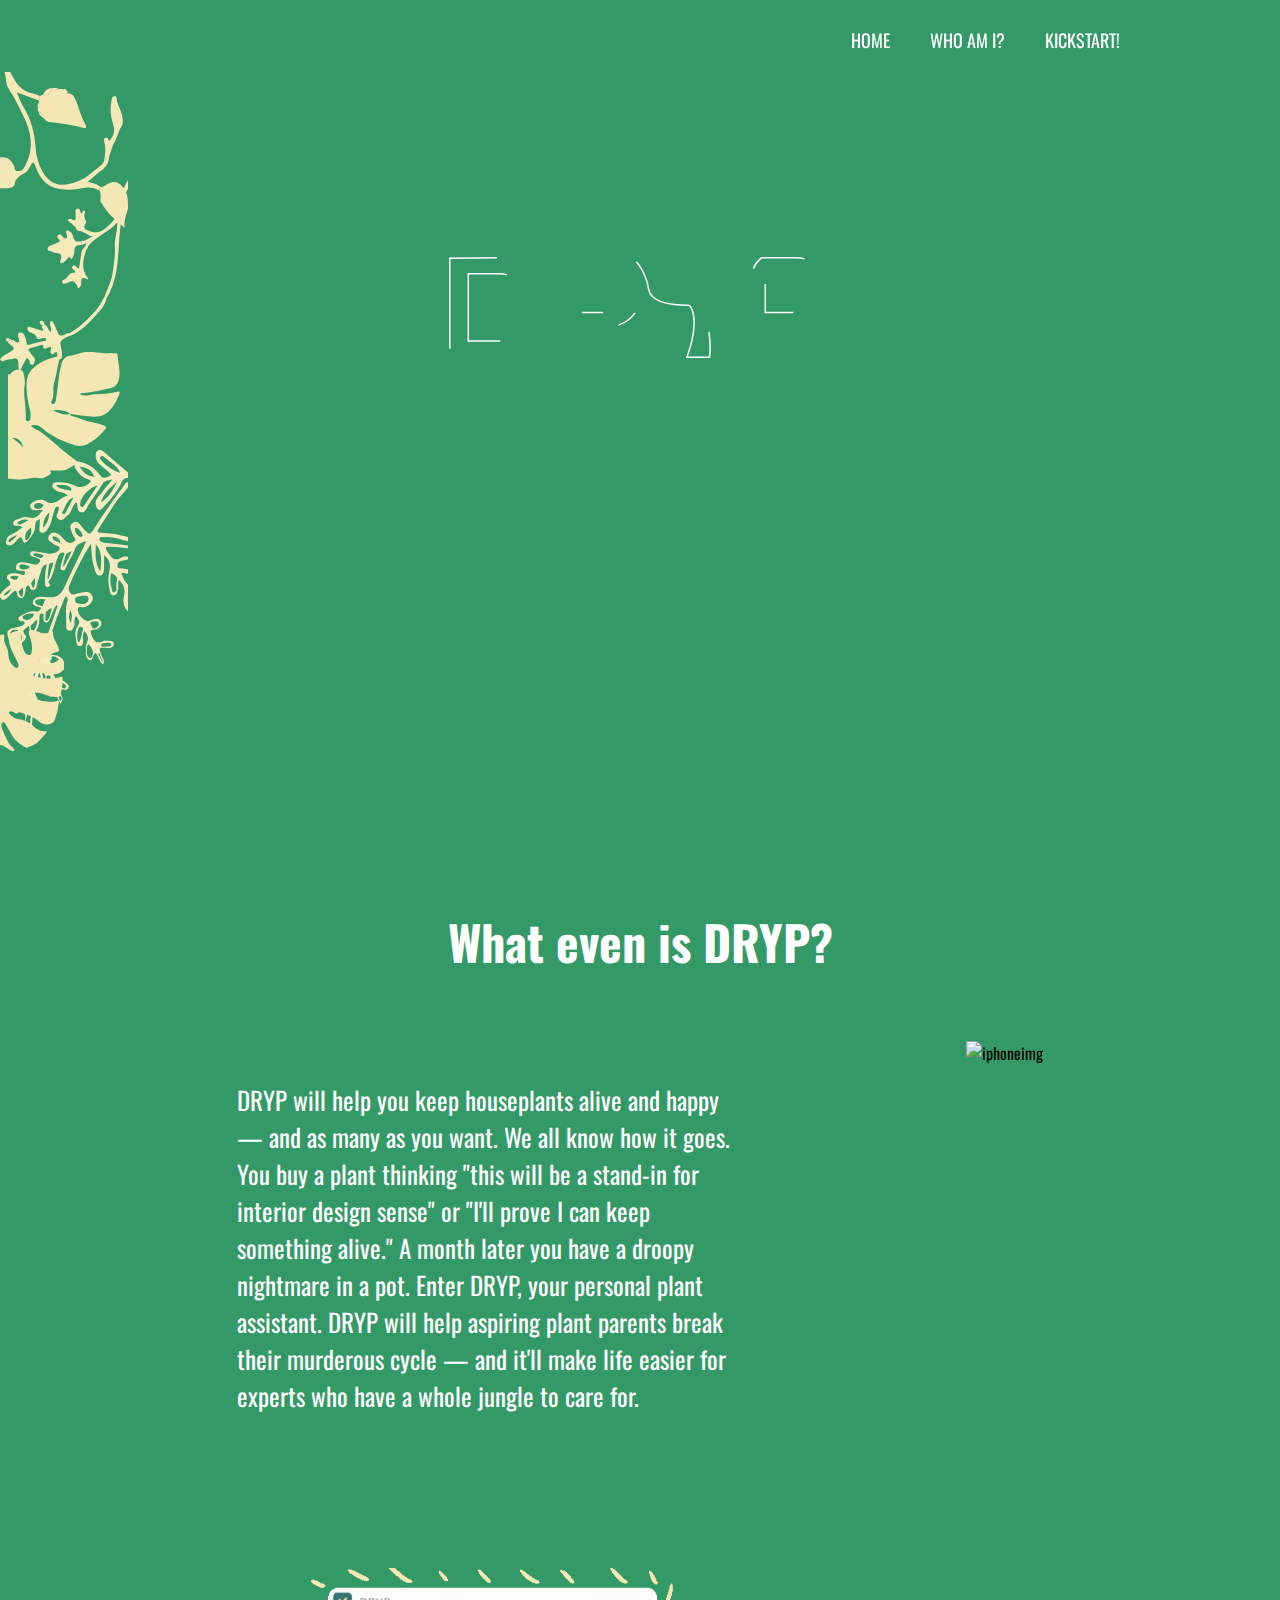
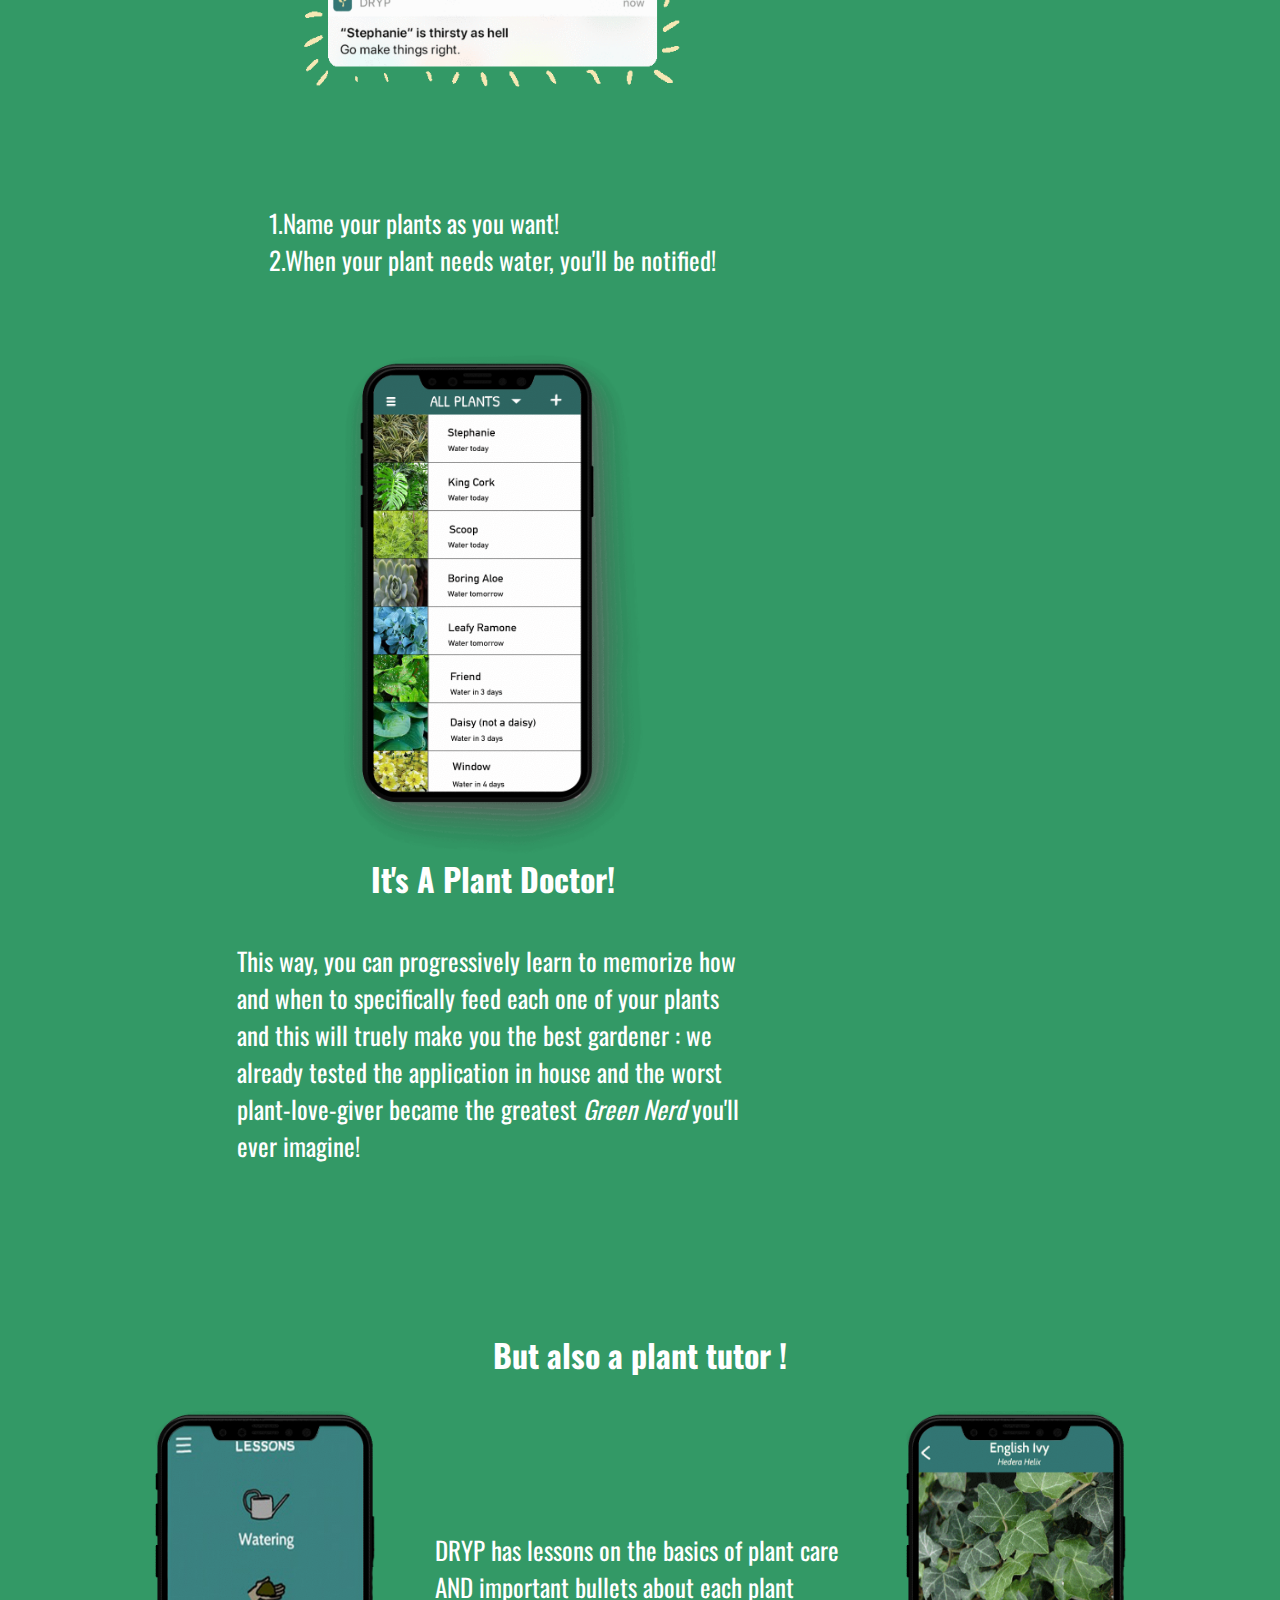
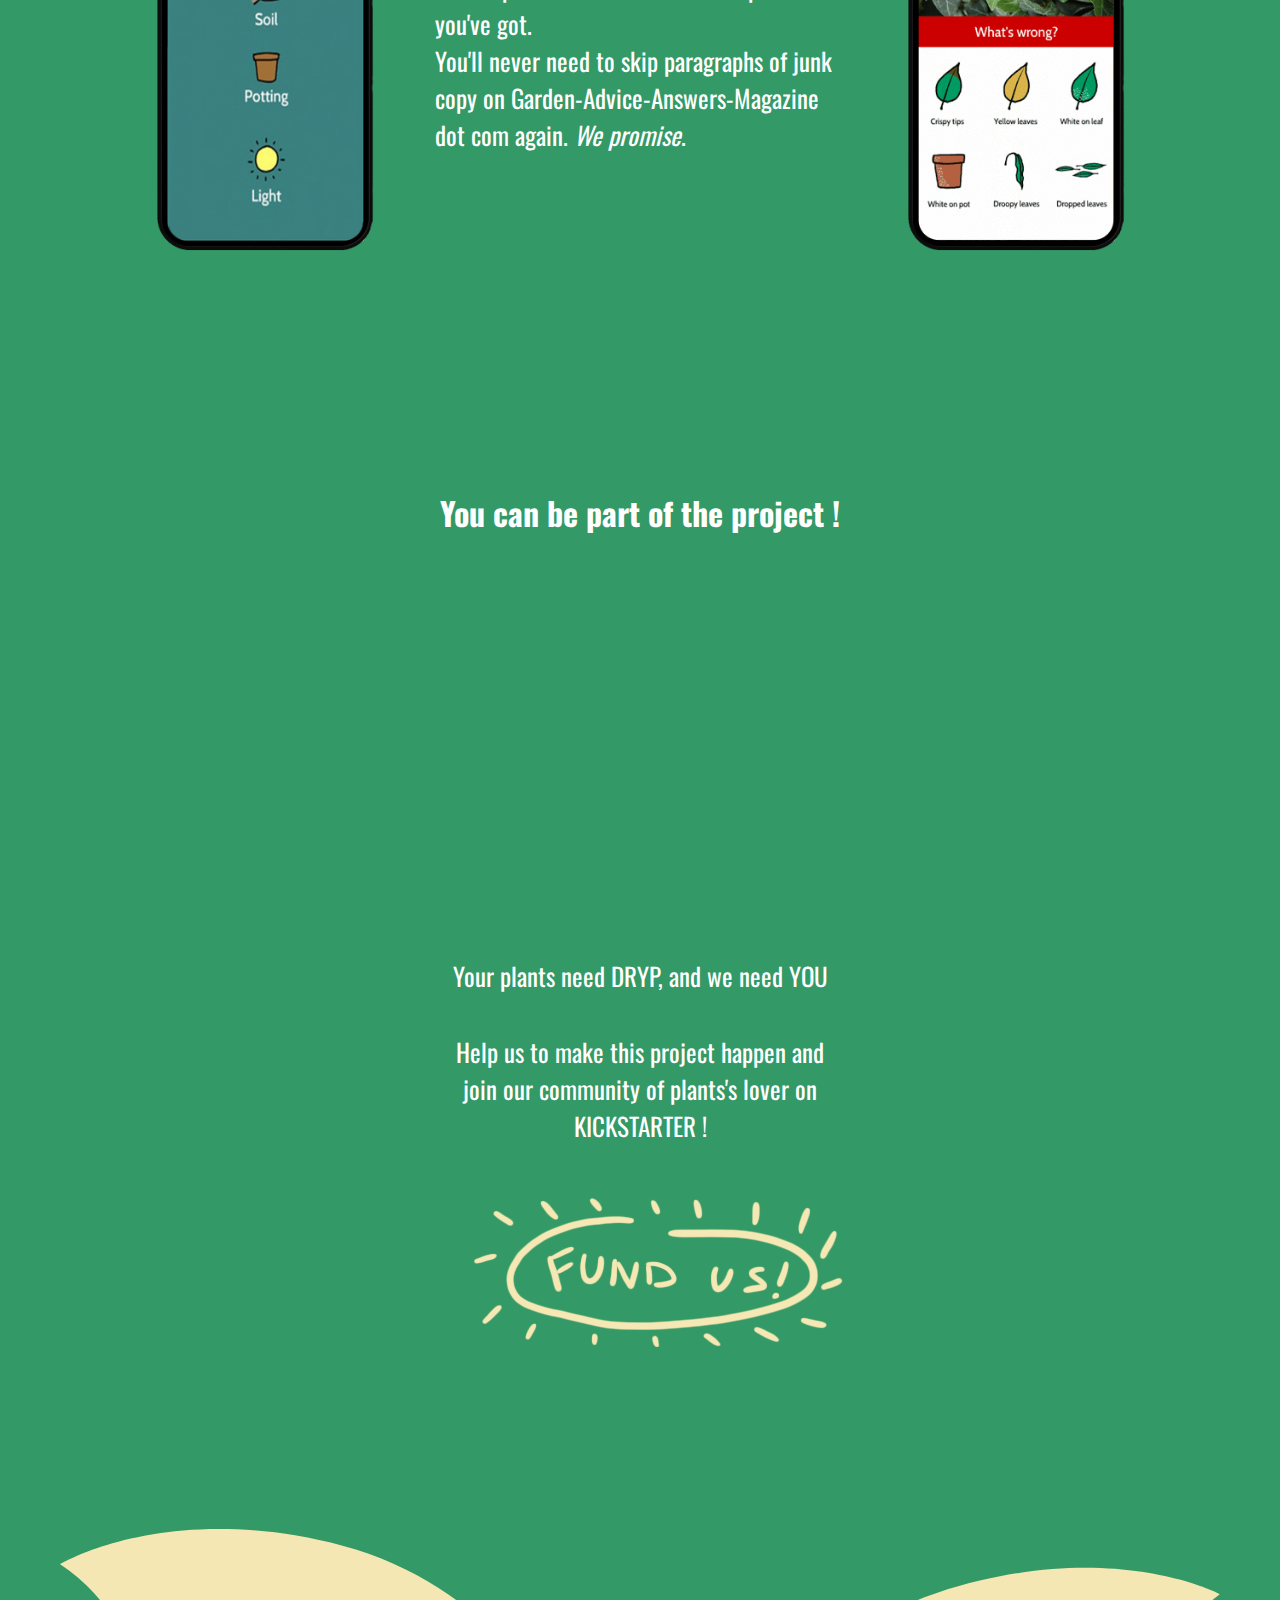
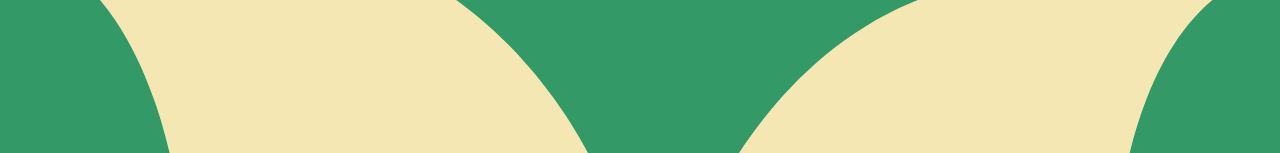
==== index.html @ ace3d808 "rug0d" ====
<!DOCTYPE html>
<html lang="en">
<head>
	<meta charset="UTF-8">
	<meta name="viewport" content="width=device-width, initial-scale=1.0, maximum-scale=1.0, minimum-scale=1.0">
	<title>DRYP - The App</title>
	<link href='http://fonts.googleapis.com/css?family=Oswald:400,700' rel='stylesheet' type='text/css'>
	<link rel="stylesheet" href="styles/style.css">
	<!-- lien vers jquery -->
	<script src="https://ajax.googleapis.com/ajax/libs/jquery/3.3.1/jquery.min.js">
	</script>
	<link rel="shortcut icon" type="image/png" href="images/favicon.png"/>
	<script src="http://code.jquery.com/jquery-latest.min.js"></script>
	<script src="scripts/jquery.drawsvg.js"></script>
	<script src="scripts/jquery.stickem.js"></script>
</head>
<body>
	<header class="header">
		<div class="menu">
			<div class="menu_container">
				<div class="logo"><a href="#"><img src="images/logo.png" alt="logo"></a>
				</div>
				<nav>
					<ul>
						<li><a href="index.html">HOME</a></li>
						<li><a href="index_crea.html">WHO AM I?</a></li>
						<li><a href="https://www.kickstarter.com/projects/benkling/dryp-an-app-that-keeps-your-plants-alive-and-happy" id="kick">KICKSTART! </a></li>
					</ul>
				</nav>
			</div>
		</div>
	</header>
			<div class="animated_plants">
    	  <img class ="leaves3" src="images/feuilles.svg" alt="">
    	  <img class ="branch" src="images/branches.svg" alt="">
    	  <img class ="branch2" src="images/branches2.svg" alt="">
  	    <img class ="leaves" src="images/feuillage.svg" alt="">
  	    <img class ="leaves2" src="images/feuilles2.svg" alt="">
    	</div>
			<div class="texto">
				<div class="animated_logo_container">
					<svg id="animated_logo_dryp" data-name="Calque 2" xmlns="http://www.w3.org/2000/svg" viewBox="0 0 509.72 143.36"><title>DRYPsansfond</title><path d="M268,20.73s12.13,12.86,16,35.51a19.48,19.48,0,0,0,5.89,11c12.11,11.18,38,10.72,46.33,11a4.54,4.54,0,0,1,3.66,2.08c5.21,8.06,8.59,30.41-5,66.71h30s2.58-14.52-2-44.51c-3.2-21.12-1-31.81.62-36.28a4.2,4.2,0,0,1,3.65-2.77c7.77-.6,32.23-4.33,44.59-27.42A17.6,17.6,0,0,0,413.28,32c1.11-4.53,4.74-16.39,13.2-21.72,0,0-12.79-8-34-2.66S361.8,33.86,361.8,33.86s-4.73,8.22-1.51,20.12a9.27,9.27,0,0,1-.23,5.66c-2.24,6-7.76,21.15-9.31,29.85,0,0-1.39-5.37-6.78-11.81a17.52,17.52,0,0,1-3.68-7.48C337.74,58.73,325.53,27.25,268,20.73Z" transform="translate(-17.79 -4.78)" style="fill:none;stroke:#fff;stroke-miterlimit:10;stroke-width:2px"/><path d="M82.76,15l-62.58.61s0,131.3,0,131.3H82.76C175.75,146.92,171.83,14.58,82.76,15Zm4.37,110.73H44.69V36.43l42.44-.08C140.05,39.28,140.34,122.52,87.13,125.74Z" transform="translate(-17.79 -4.78)" style="fill:none;stroke:#fff;stroke-miterlimit:10;stroke-width:2px"/><path d="M491,16.58a37.74,37.74,0,0,0-10.14-1.37H434.65a2.46,2.46,0,0,0-1.67.64c-2.08,1.86-9.27,7.71-10.64,17.25-1.4,7-5.59,12.25-7.21,14.4a3.06,3.06,0,0,0-.61,1.84v97.8H439.3V109.87h38.61a39.57,39.57,0,0,0,10-1.24c12.24-3.18,38.61-13.8,38.61-46.27C526.51,30.48,502.7,19.88,491,16.58ZM476.23,87.64H439V35.47h37.22C508.81,38.13,509.18,84.9,476.23,87.64Z" transform="translate(-17.79 -4.78)" style="fill:none;stroke:#fff;stroke-miterlimit:10;stroke-width:2px"/><path d="M244.08,104.45c20-7.23,29.15-22.22,29.18-43.77,0-25.59-16.69-41.46-42.73-45.11a47,47,0,0,0-6.92-.4C211.25,15.29,161,15,161,15V147.11h24.92V109.84h35.7l25.59,37.27h28.29ZM223.46,87.64H186.11V35.7c.26-.27,37.35,0,37.35,0C256.27,37.88,256.87,84.88,223.46,87.64Z" transform="translate(-17.79 -4.78)" style="fill:none;stroke:#fff;stroke-miterlimit:10;stroke-width:2px"/></svg>
					<img class="animated_logo_background" src="images/animated_logo_background.svg" alt="">
				</div>
				<div id="fadein_intro">
					<p class="subtitle">A revolutionary way to feed your plants. On <a href="#">Kickstarter</a> by now.</p>
					<div class="kickstarter_announce">
						<p class="project"> A <a href="https://www.kickstarter.com/projects/benkling/dryp-an-app-that-keeps-your-plants-alive-and-happy"><img src="images/kickstarter.svg" id="logokick" alt="kickstarterLogo"></a> PROJECT</p>
					</div>
					<p id="end_date"></p>
				</div>
			</div>
			<h1 class="h1_page">What even is DRYP?</h1>
			<div id="intro_container">
				<div id="textfirst">
					<p class="paraone">
						DRYP will help you keep houseplants alive and
						happy — and as many as you want.
						We all know how it goes. You buy a plant thinking
						"this will be a stand-in for interior design sense" or
						"I'll prove I can keep something alive."
						A month later you have a droopy nightmare in a pot.

						Enter DRYP, your personal plant assistant.

						DRYP will help aspiring plant parents break their
						murderous cycle — and it'll make life easier for
						experts who have a whole jungle to care for.
					</p>
					<img src="images/notif.gif" id="notif" alt="notification">
					<div class="paraone">
						<p>1.Name your plants as you want!</p>
						<p>2.When your plant needs water, you'll be notified!</p>
					</div>
					<img src="images/mockupappdryp.png" id="iphone_two" alt="iphoneimg">
					<h2>It's A Plant Doctor!</h2>
					<p class="paraone">
						This way, you can progressively learn to memorize how 
						and when to specifically feed each one of your plants 
						and this will truely make you the best gardener :
						we already tested the application in house and the worst
						plant-love-giver became the greatest <i>Green Nerd</i>
						you'll ever imagine! 
					</p>
				</div>
				<div class="pic">
					<img src="images/iphone1.gif" id="iphone_first" alt="iphoneimg">
				</div>
			</div>
			<div id="plant_tutor_container">
				<h2>But also a plant tutor !</h2>
				<div>
					<div class="shadow">
						<img src="images/mockuplesson.png" alt="">
					</div>
					<div id="plant_tutor_text">
						<p>DRYP has lessons on the basics of plant care AND important bullets about each plant you've got.</p>
						<p>You'll never need to skip paragraphs of junk copy on Garden-Advice-Answers-Magazine dot com again. <i> We promise</i>.</p>
					</div>
					<div class="shadow">
						<img src="images/mockuplesson2.png" alt="">
					</div>
				</div>
			</div>

			<div id="kickstarter_promo">
				<h2>You can be part of the project ! </h2>
				<iframe width="546" height="409"
					src="https://www.youtube.com/embed/zkNgd4fqWsk" frameborder="0" >
				</iframe>
				<!-- ici la video -->
				<div class="">
					<p>Your plants need DRYP, and we need YOU</p>
					<p>Help us to make this project happen and join our community of plants's lover on <a href="https://www.kickstarter.com/projects/benkling/dryp-an-app-that-keeps-your-plants-alive-and-happy">KICKSTARTER</a> !</p>
				</div>
				<div class="fund_us">
					<a id="fund_us1" href="https://www.kickstarter.com/projects/benkling/dryp-an-app-that-keeps-your-plants-alive-and-happy"><img  src="images/fundus1.png" alt=""></a>
					<a id="fund_us2" href="https://www.kickstarter.com/projects/benkling/dryp-an-app-that-keeps-your-plants-alive-and-happy"><img  src="images/fundus2.png" alt=""></a>
				</div>
			</div>
	<img id="bottom_pic" src="images/bottom.svg" alt="">
			<!-- <div class = "test_paralax">
				<img src="images/feuilles.svg" alt="">
			</div> -->

	<script src="scripts/script.js"></script>
</body>
</html>
---- styles/style.css ----
@-webkit-keyframes opa-in
{
  0%   { opacity: 0; }
  100% { opacity: 1; }
}
@-moz-keyframes opa-out
{
  0%   { opacity: 1; }
  100% { opacity: 0; }
}

*
{
	padding:0;
	margin:0;
	-webkit-box-sizing: border-box;
	-moz-box-sizing: border-box;
	box-sizing: border-box;
}

body
{
	font-family: oswald, helvetica, arial, sans-serif;
	background-size: cover;
	background-attachment:fixed;
	background-color: #339966;
	height: 550vh;
  position: relative;
}

/***** header menu *****/

header
{
	position: fixed;
  left: 0;
	width: 100vw;
	z-index: 8;
	height:auto;
}

header .menu {
	background:rgba(255,255,255,.2);
}

header .logo {
	color:rgba(0,0,0,.8);
	float:left;
	font-size:30px;
	line-height:70px;
}

header nav {
	float:right;
}

header nav ul {
	list-style: none;
}

header nav ul li {
	float: left;
}

header nav ul li a {
	color:white;
	text-decoration: none;
	display: block;
	font-size:18px;
	padding:0 20px;
	line-height:80px;
	-moz-user-select: -moz-none;
 	-khtml-user-select: none;
 	-webkit-user-select: none;
	-ms-user-select: none;
 	user-select: none;
}

header nav ul li:hover {
	background:rgba(148,211,141,.2);
}

header nav ul li a:hover
{
	color:#fff;
}

header nav ul li #kick:hover
{
	color: yellow;
}

.logo img
{
	max-width: 100px;
	padding-top: 25px;
}

.menu_container {
	width:90%;
	max-width:1000px;
	margin:auto;
}

.appear {
  background-color: #2b7f55;
}

/***** page top with announce and animations ****/

.kickstarter_announce
{
  text-align: center;
  margin-bottom: 40vh;
}

.subtitle
{
	position: relative;
	margin:auto;
}

.kickstarter_announce p
{
  position: relative;
  margin-top: -30px;
  padding-top: -30px;
}


.animated_logo_container
{
	max-width: 30%;
	height: auto;
	-moz-user-select: -moz-none;
  -khtml-user-select: none;
  -webkit-user-select: none;
	-ms-user-select: none;
  user-select: none;
  z-index: 3;
	position: relative;
	margin: auto;
	margin-bottom: 7%;
	position: relative;
	margin: auto;
	margin-bottom: 20vh;
}

#animated_logo_dryp
{
	width: 100%;
	position: absolute;
	top: 0;
	left : 0;
}

.animated_logo_background
{
	animation-name: appear;
	animation-duration: 2s;
	animation-delay: 2s;
	animation-fill-mode: forwards;
	width: 100%;
	opacity: 0;
	position: absolute;
	top: 0;
	left : 0;
}

@keyframes appear
{
    0%   {opacity: 0;}
    100% {opacity: 1;}
}


/**** fisrt plants animation *****/

.animated_plants
{
  position: relative;
  width: 100vw;
  height: 100vh;
	position: fixed;
}

.leaves3
{
  width : 10%;
  top: 40%;
  position: absolute;
  animation-name: example1;
  animation-duration: 2.5s;
  transform: rotate(90deg);
  animation-fill-mode: forwards;
}

.leaves
{
  width : 10%;
  top: 8%;
  position: absolute;
  animation-name: example1;
  animation-duration: 3s;
  animation-fill-mode: forwards;
}

.leaves2
{
  width : 5%;
  top: 70%;
  position: absolute;
  animation-name: example1;
  animation-duration: 2s;
  animation-fill-mode: forwards;
}

@keyframes example1
{
    0%   {left:-20%; opacity: 0  ;}
    100% {left: -2%; opacity: 1;}
}


.branch
{
  width : 10%;
  top : 50%;
  position: absolute;
  animation-name: example2;
  animation-duration: 2s;
  animation-fill-mode: forwards;
}


@keyframes example2
{
    0%   {right:-20%; opacity: 0;}
    100% {right: 0; opacity: 1;}
}

.branch2{
  width : 10%;
  top : 20%;
  position: absolute;
  animation-name: example2;
  animation-duration: 3s;
  animation-fill-mode: forwards;
}

/**** informative content of page top ***/

.texto
{
	color:#fff;
	position:relative;
	padding:250px 0;
	text-align: center;
	font-weight: 400;
	height: 15vh;
	padding-bottom: 70vh;
	z-index: 1;
}
h2
{
	text-align: center;
	color: white;
  font-size: 2em;
}
.texto p a
{
	text-decoration: none;
	color: white;
	z-index: 98;
}
.texto p a:hover
{
	color: yellow;
	z-index: 98;
}

.texto h2, .texto p
{
	-moz-user-select: -moz-none;
   	-khtml-user-select: none;
   	-webkit-user-select: none;
	-ms-user-select: none;
   	user-select: none;
	margin-top: 5vh;
	display:inline-block;
	padding:10px 20px;
}

.texto h2
{
	font-size:40px;
	letter-spacing: 2.5px;
	font-weight: normal;
}

.texto p
{
	font-size:20px;
	letter-spacing: 2.5px;
}

#fadein_intro
{
  opacity: 0;
}

.kickstarter_announce
{
    text-align: center;
    margin-bottom: 40vh;
}

.kickstarter_announce p
{
    position: relative;
    margin-top: 30px;
    font-size: 1.8rem;
}

.kickstarter_announce p a
{
  margin : 0 15px 0 15px;
}

#logokick
{
    position: relative;
    height: 1.8rem;
    transform: translateY(1px);
}

#end_date
{
  left : 50%;
  transform: translate(-50%);
  position: absolute;
  bottom : 10%;
}

/**** main ***/

#intro_container
{
  margin-left: auto;
  margin-right: auto;
  width: 80vw;
  height: 200vh;
  display: flex;
  flex-direction: row;
  justify-content: space-around;
}

.h1_page{
  color: white;
  margin: auto;
  width : 40vw;
  margin-top: 2%;
  margin-bottom: 5%;
  font-size: 3em;
  text-align: center;
}

#textfirst
{
  display: flex;
  flex-direction: column;
  height: 100%;
}

.paraone
{
	font-size: 25px;
	max-width: 40vw;
  margin: auto;
	margin-top: 40px;
	color: white;
}

#paraone p{
  margin-bottom : 1.5em;
}

#notif
{
  max-width: 30vw;
  margin: auto;
}

.pic
{
  background-image: url(../images/dots.png);
}

#iphone_first
{
	height: 500px;
	width: auto;
  max-width: 40vw;
  margin: auto;
}

.sticky
{
	position:fixed;
	float: right;
	top:10vh;
	margin-right: 100px;
	margin-left: 60vw;
}

#iphone_first
{
	height: 600px;
	width: auto;
	animation:opa-in 3s;
	position: -webkit-sticky;
  position: sticky;
  top: 100px;
}
#iphone_two
{
	display: block;
	height: 500px;
	width: 300px;
	margin-left: auto;
	margin-right: auto;
	animation:opa-in 3s;
  top: 100px;
}

.test_paralax{
  width : 10%;
}


#plant_tutor_container
{
  margin-top: 10vh;
  height: 70vh;
}

#plant_tutor_container > div
{
  margin: auto;
  margin-top: 4%;
  color : white;
  display: flex;
  flex-direction: row;
  justify-content: space-around;
  width : 80vw;
}

#plant_tutor_text
{
  width: 40%;
  padding: 10% 0 10% 0;
  font-size: 25px;
  display: flex;
  flex-direction: column;
  justify-content: space-between;
}

#plant_tutor_container .shadow
{
  border-radius: 5px;
  width : 20%;
  height: 25%;
  transition: ease-out 0.6s;
  background-color: white;
}

#plant_tutor_container .shadow:hover{
  box-shadow: white 0px 0px 100px 10px;
}

#plant_tutor_container div img{
  width: 100%;
  height: 100%;
  transform: scale(1.1) translateY(0.5%);
  transition: ease-out 0.6s;
}

#plant_tutor_container div img:hover {
  opacity:0.9;
}


/***** bottom page , kickstarter promo ***/

#kickstarter_promo
{
  margin-top: 10%;
  color : white ;
  height: 100vh;
  display: flex;
  flex-direction: column;
  justify-content : space-around;
}

#kickstarter_promo > div
{
  width : 30vw;
  height: 30%;
  margin: auto;
  font-size: 25px;
  display: flex;
  flex-direction: column;
  justify-content: space-around;
  text-align: center;
}

#kickstarter_promo a{
  text-decoration: none;
  color: white;
}

#kickstarter_promo a:hover{
  color: yellow;
}


#fund_us1{
  width: 100%;
  display: block;
}

#fund_us2{
  width: 100%;
  display: none;
}

.fund_us:hover #fund_us1{
  display: none;
}

.fund_us:hover #fund_us2{
  display: block;
}

#bottom_pic{
  transform: translateY(1%);
  transition: ease-in 1s;
  position: absolute;
  bottom : 0px;
}

#bottom_pic:hover{
  transform: translateY(10%);
}
iframe
{
  margin: 30px auto;
}
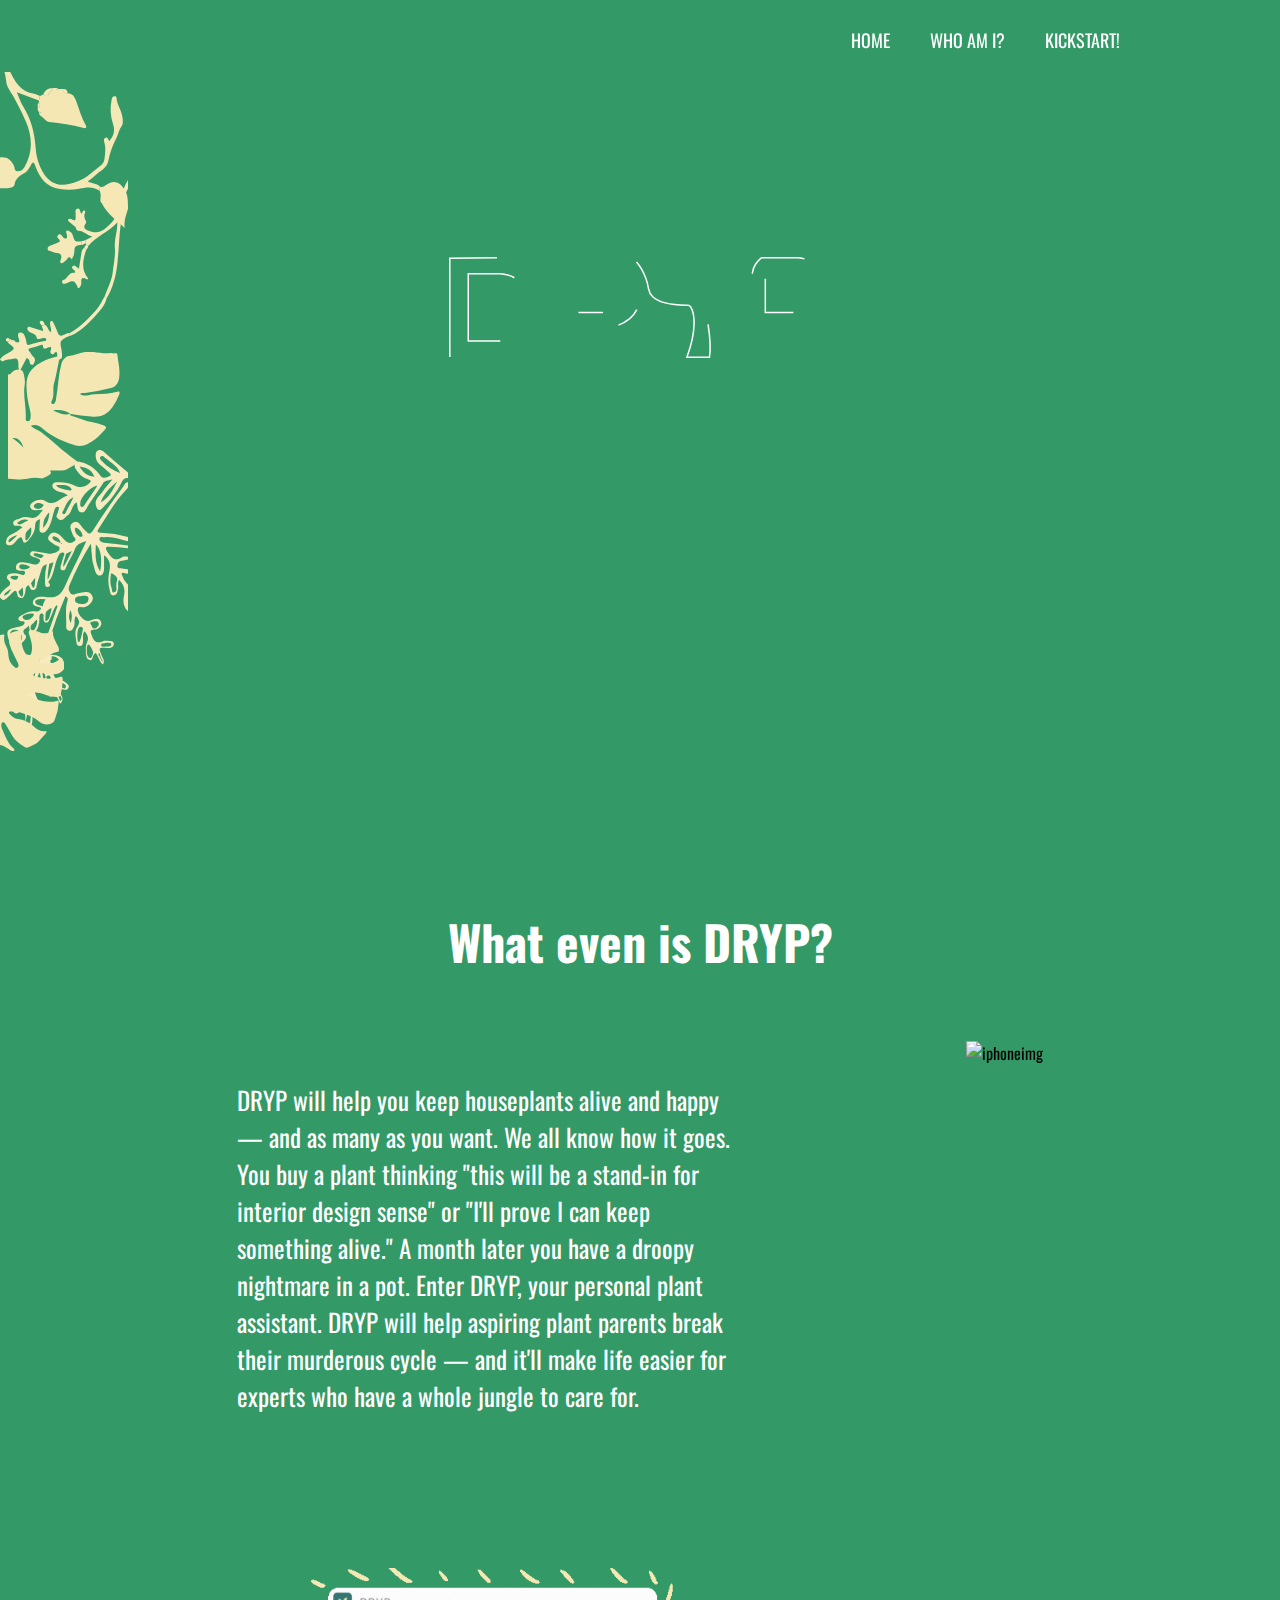
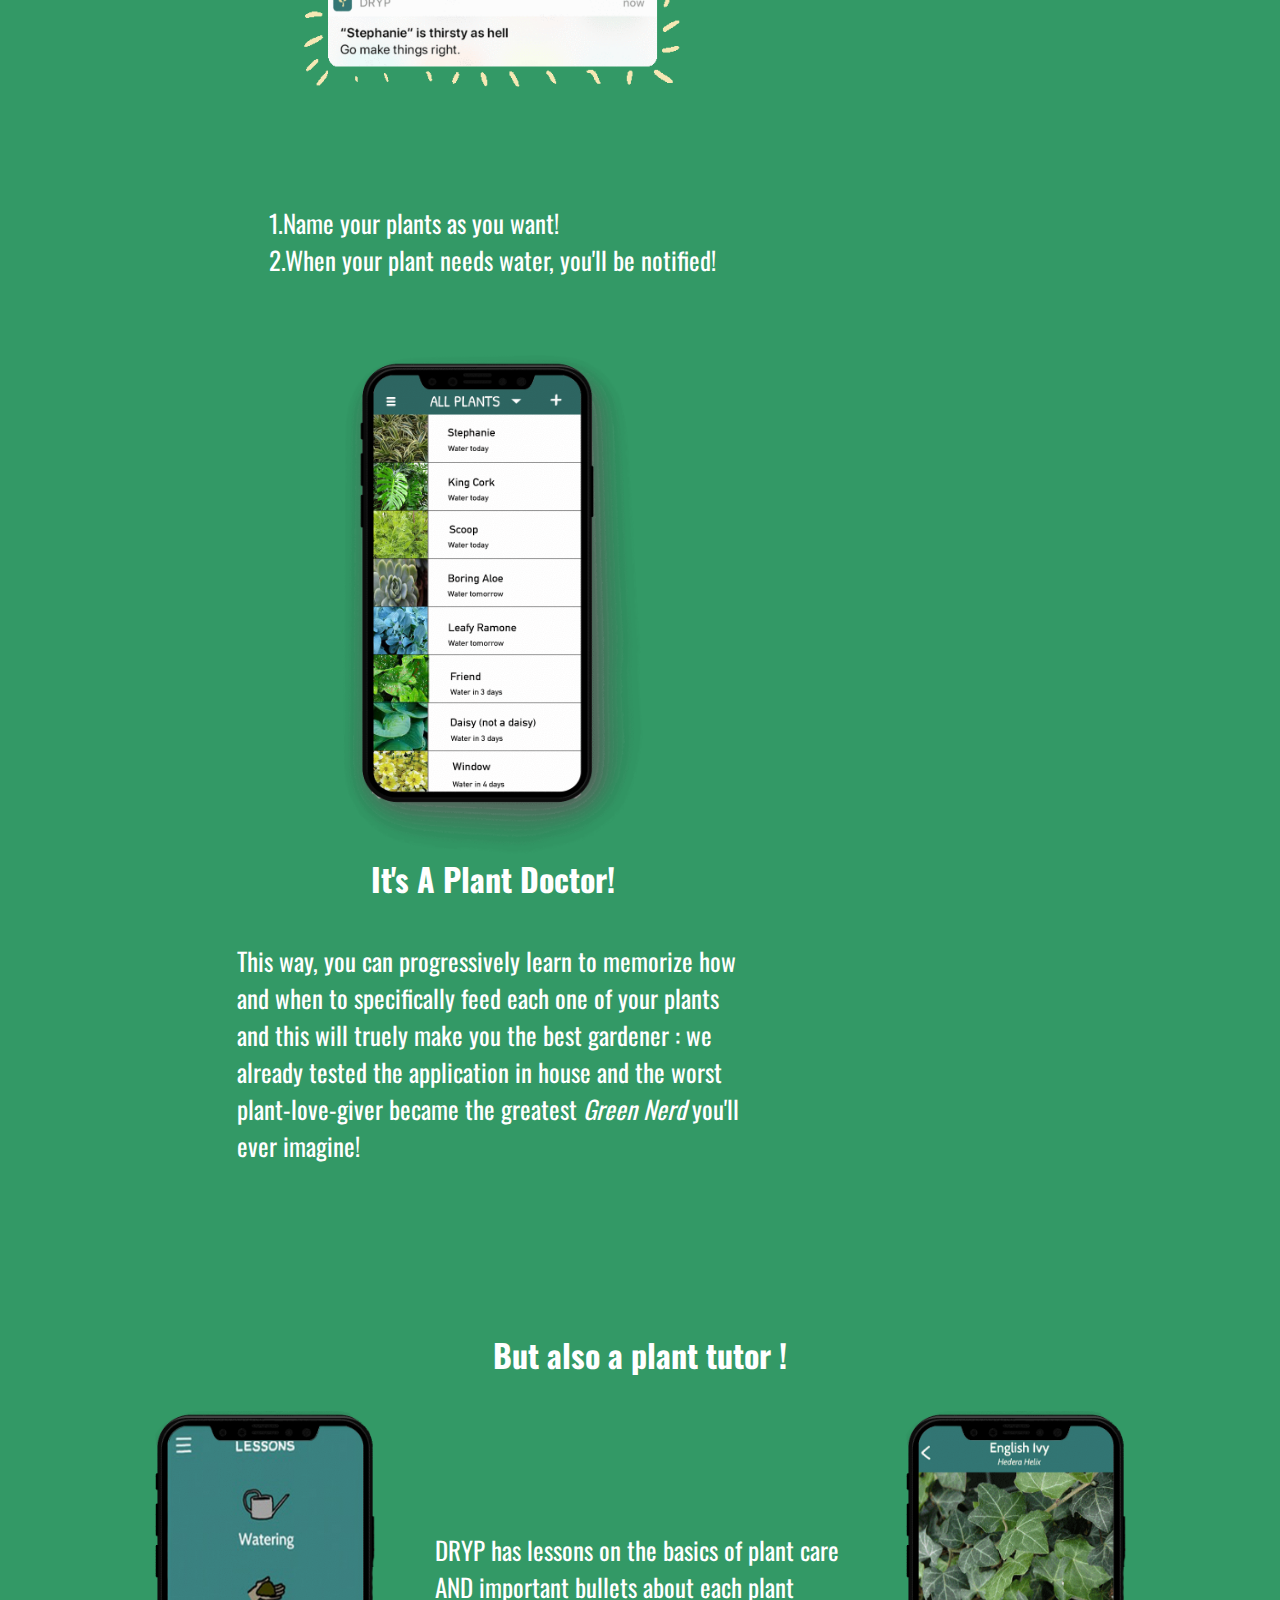
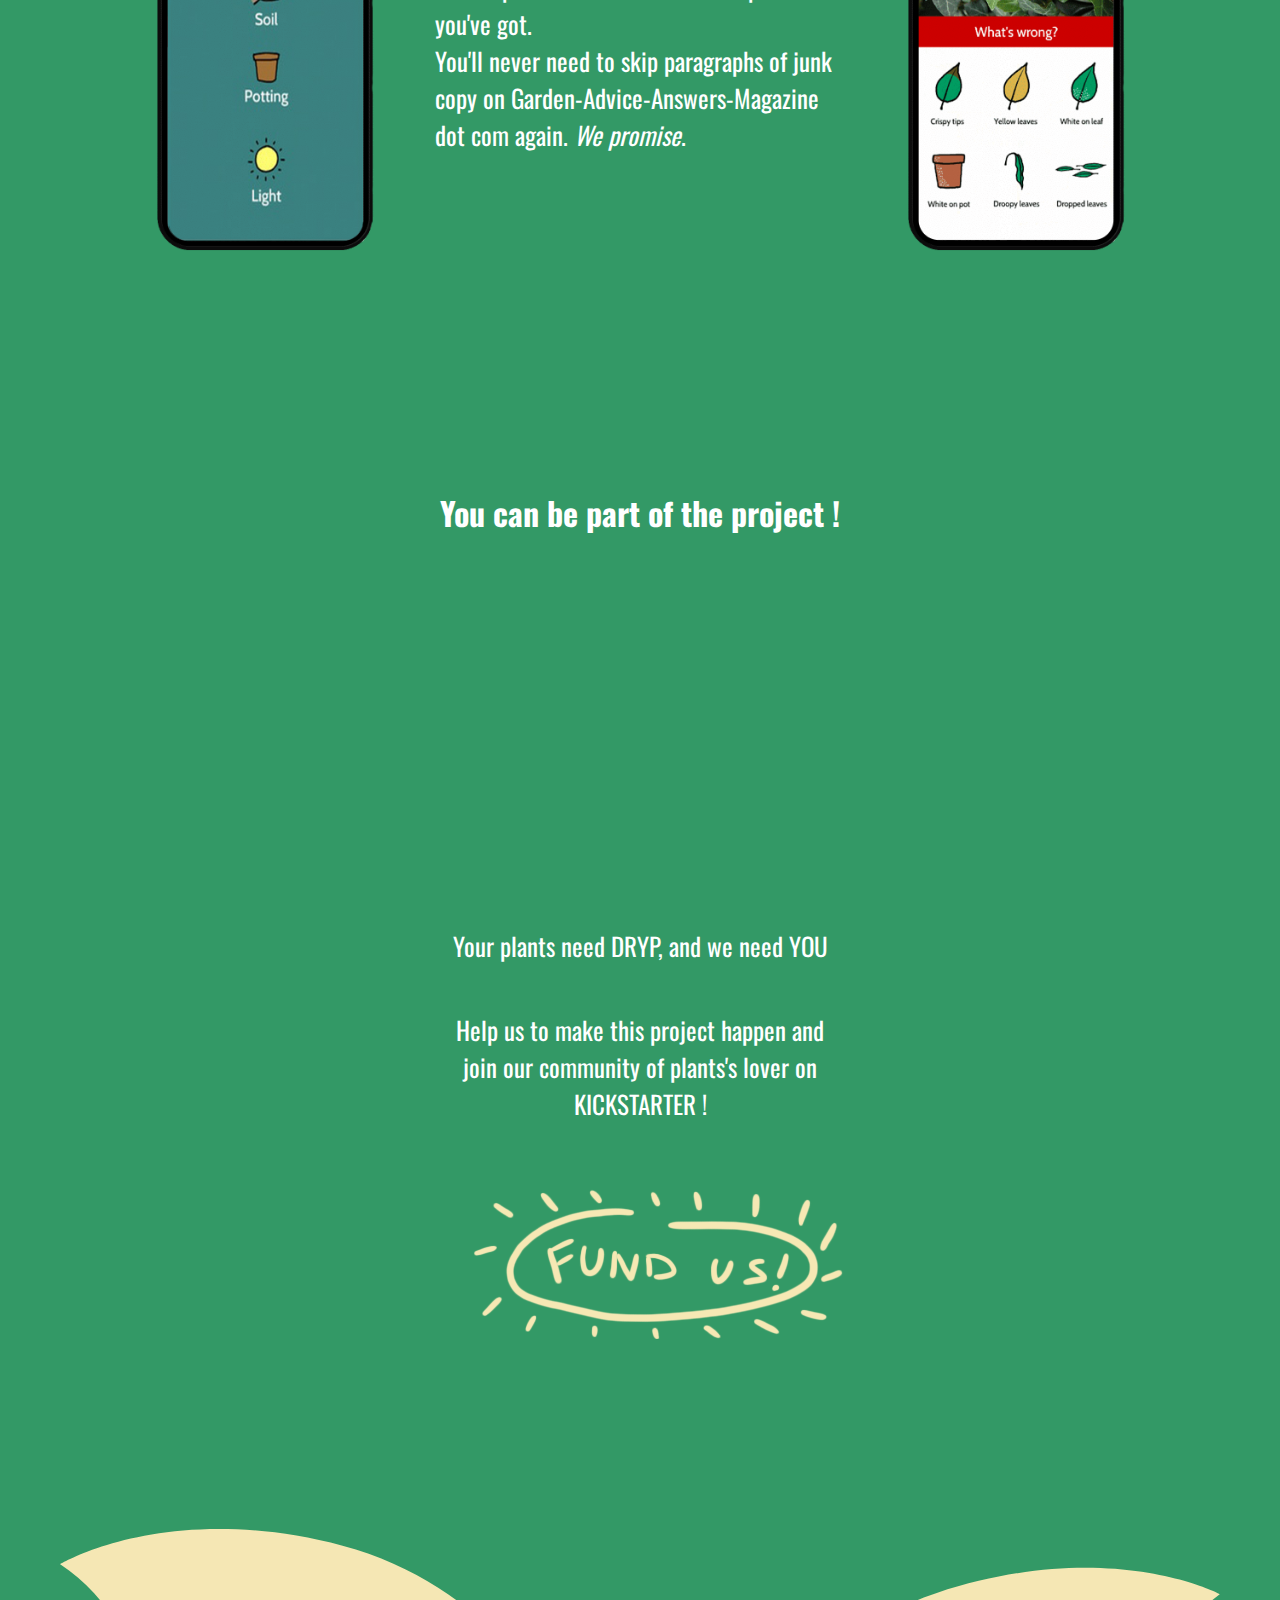
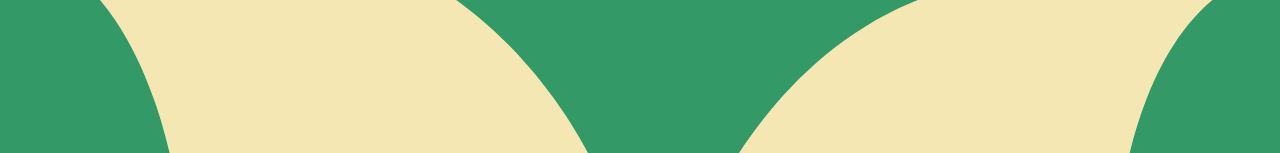
==== commit 920b61dc: "correction" ====
--- a/index.html
+++ b/index.html
@@ -75,12 +75,12 @@
 					<img src="images/mockupappdryp.png" id="iphone_two" alt="iphoneimg">
 					<h2>It's A Plant Doctor!</h2>
 					<p class="paraone">
-						This way, you can progressively learn to memorize how 
-						and when to specifically feed each one of your plants 
+						This way, you can progressively learn to memorize how
+						and when to specifically feed each one of your plants
 						and this will truely make you the best gardener :
 						we already tested the application in house and the worst
 						plant-love-giver became the greatest <i>Green Nerd</i>
-						you'll ever imagine! 
+						you'll ever imagine!
 					</p>
 				</div>
 				<div class="pic">
@@ -108,7 +108,6 @@
 				<iframe width="546" height="409"
 					src="https://www.youtube.com/embed/zkNgd4fqWsk" frameborder="0" >
 				</iframe>
-				<!-- ici la video -->
 				<div class="">
 					<p>Your plants need DRYP, and we need YOU</p>
 					<p>Help us to make this project happen and join our community of plants's lover on <a href="https://www.kickstarter.com/projects/benkling/dryp-an-app-that-keeps-your-plants-alive-and-happy">KICKSTARTER</a> !</p>
--- a/styles/style.css
+++ b/styles/style.css
@@ -552,7 +552,3 @@
 #bottom_pic:hover{
   transform: translateY(10%);
 }
-iframe
-{
-  margin: 30px auto;
-}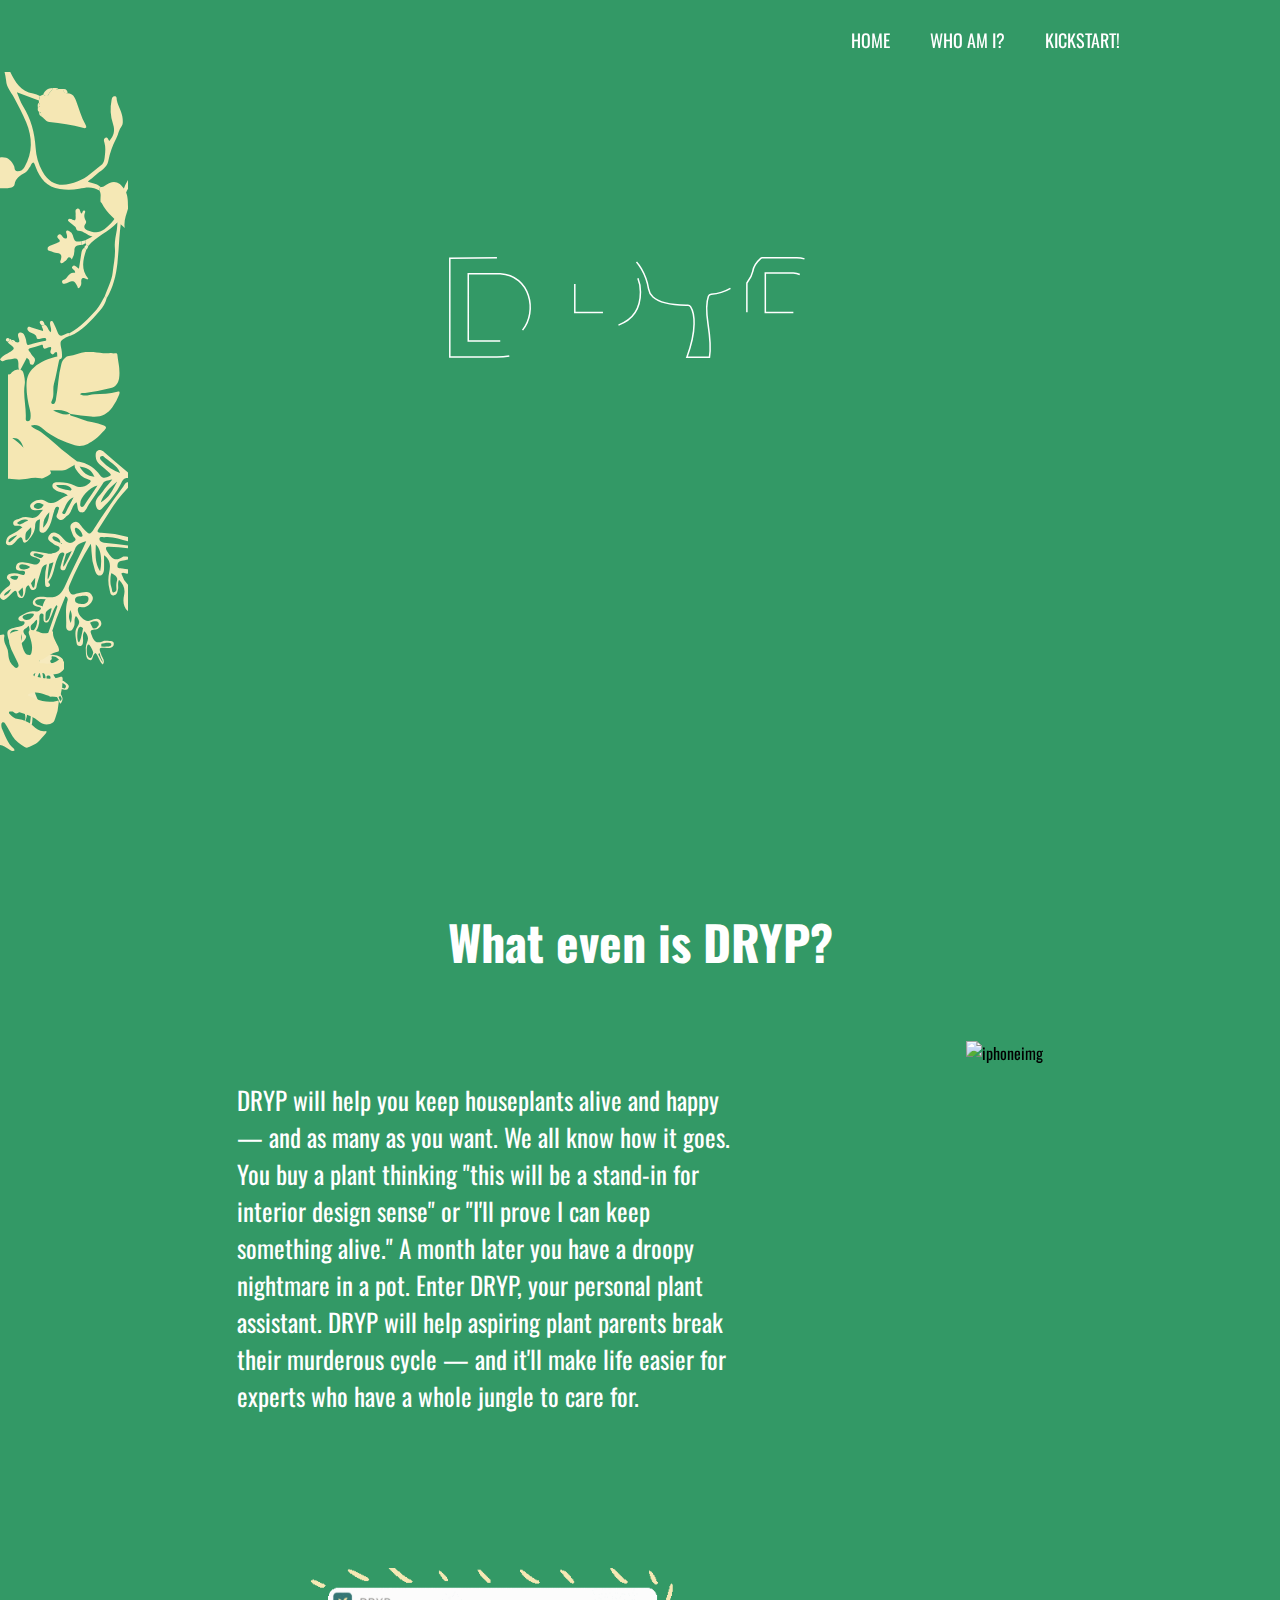
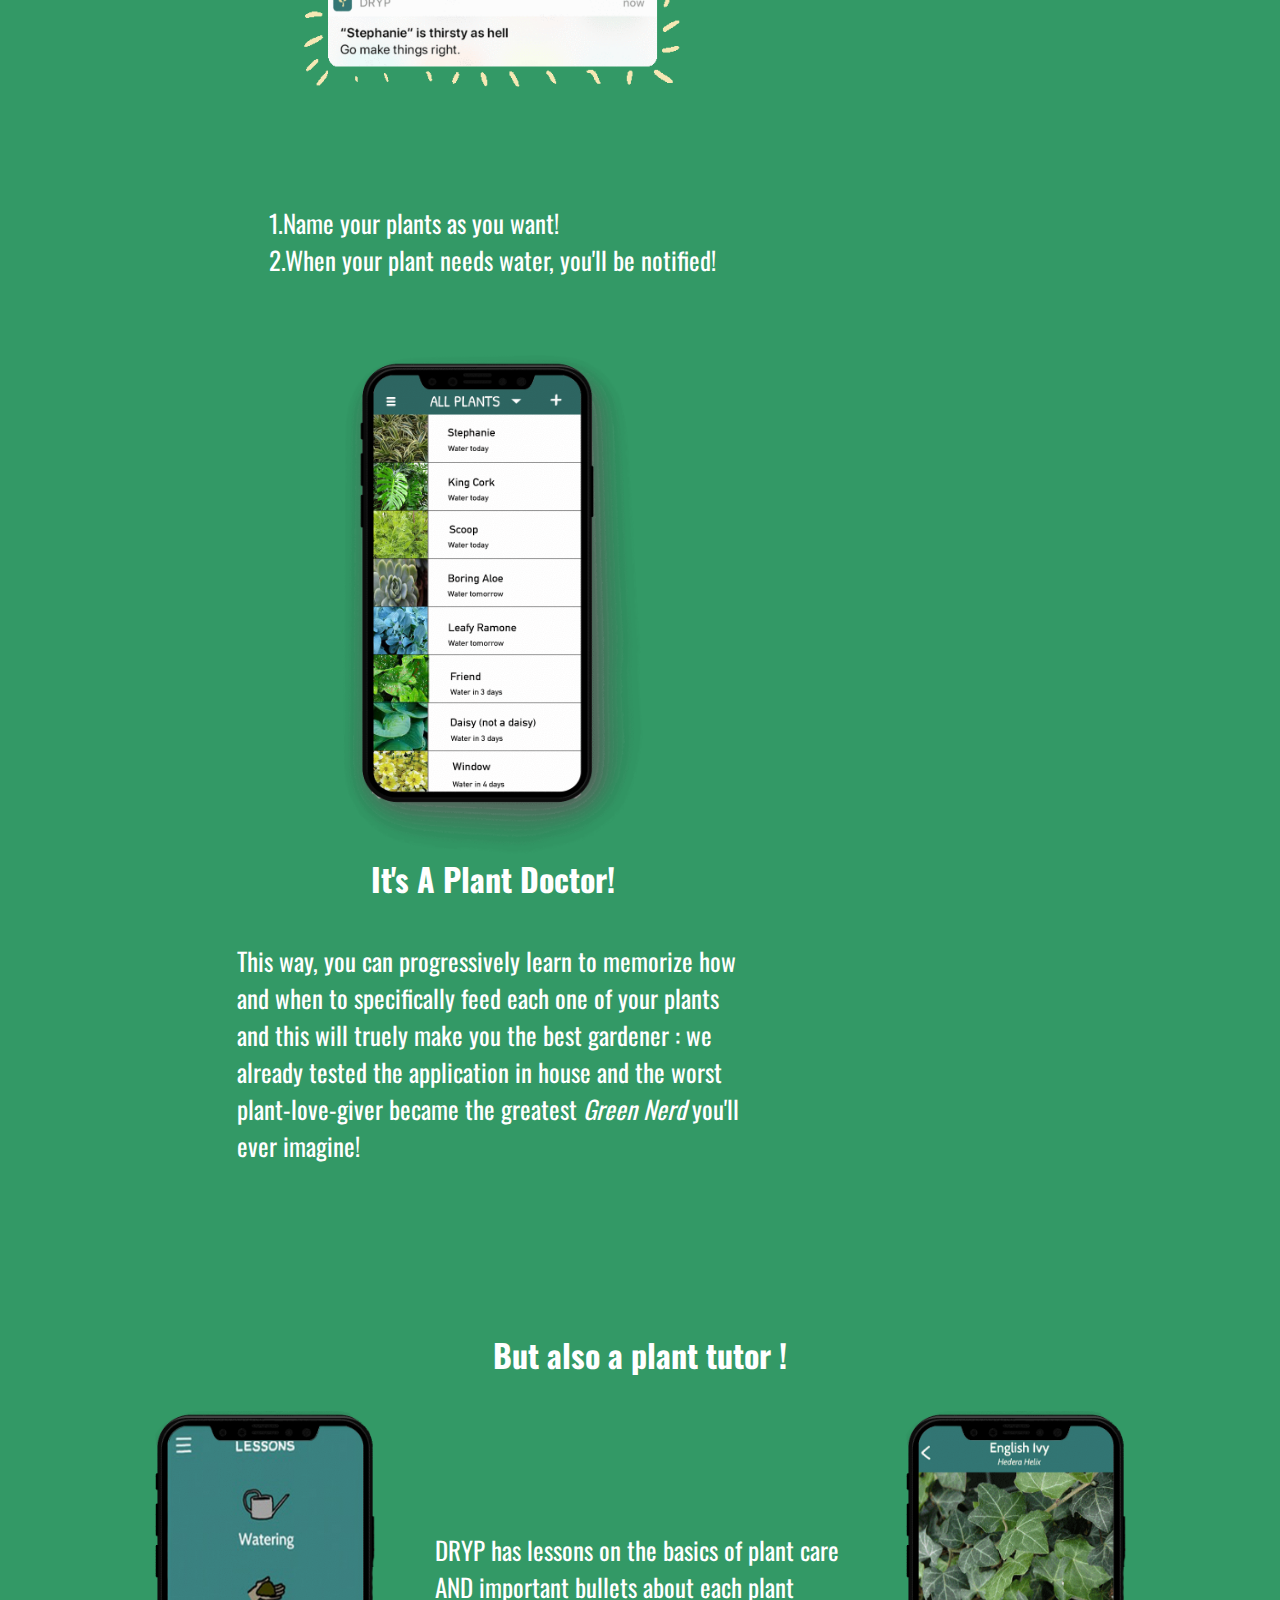
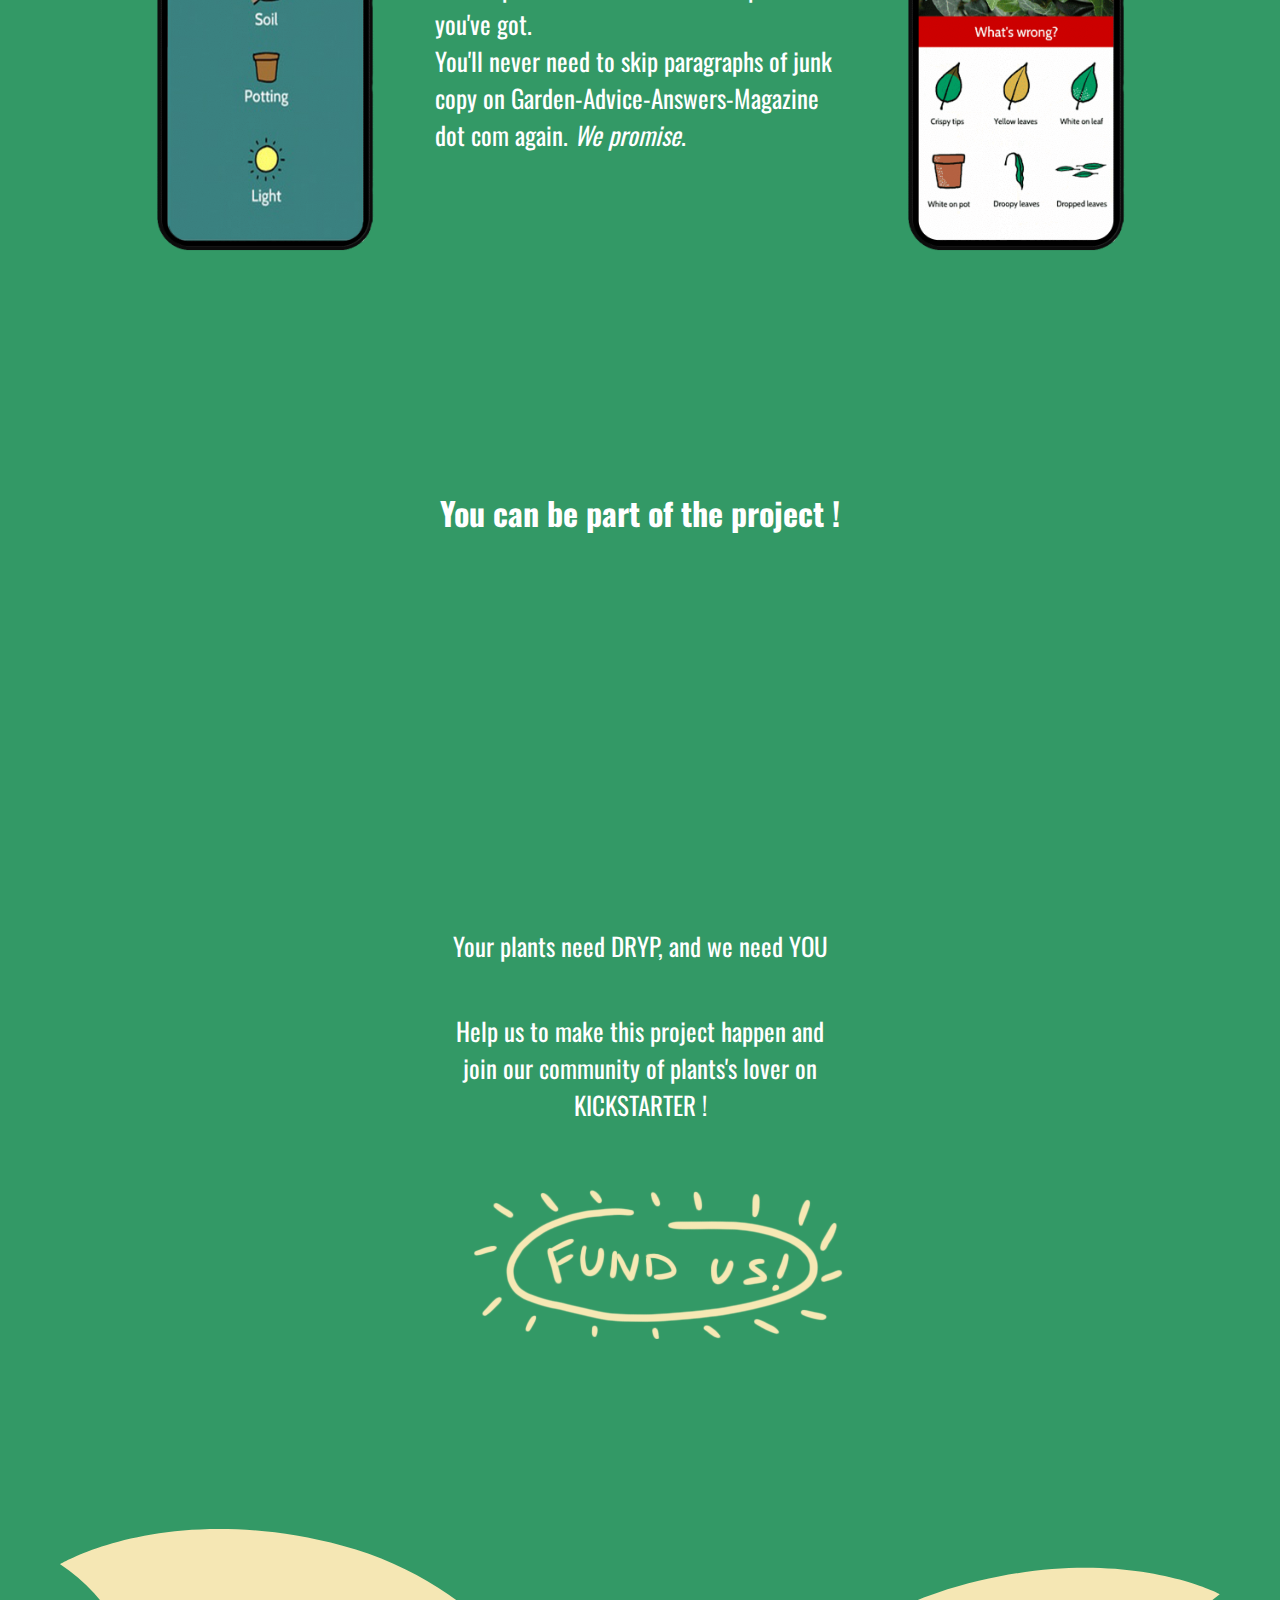
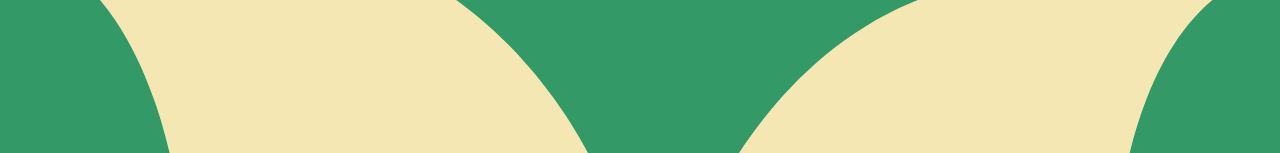
==== commit d80812e8: "ch yt s" ====
--- a/index.html
+++ b/index.html
@@ -75,12 +75,12 @@
 					<img src="images/mockupappdryp.png" id="iphone_two" alt="iphoneimg">
 					<h2>It's A Plant Doctor!</h2>
 					<p class="paraone">
-						This way, you can progressively learn to memorize how
-						and when to specifically feed each one of your plants
+						This way, you can progressively learn to memorize how 
+						and when to specifically feed each one of your plants 
 						and this will truely make you the best gardener :
 						we already tested the application in house and the worst
 						plant-love-giver became the greatest <i>Green Nerd</i>
-						you'll ever imagine!
+						you'll ever imagine! 
 					</p>
 				</div>
 				<div class="pic">
@@ -105,9 +105,10 @@
 
 			<div id="kickstarter_promo">
 				<h2>You can be part of the project ! </h2>
-				<iframe width="546" height="409"
+				<iframe width="546" height="410"
 					src="https://www.youtube.com/embed/zkNgd4fqWsk" frameborder="0" >
 				</iframe>
+				<!-- ici la video -->
 				<div class="">
 					<p>Your plants need DRYP, and we need YOU</p>
 					<p>Help us to make this project happen and join our community of plants's lover on <a href="https://www.kickstarter.com/projects/benkling/dryp-an-app-that-keeps-your-plants-alive-and-happy">KICKSTARTER</a> !</p>
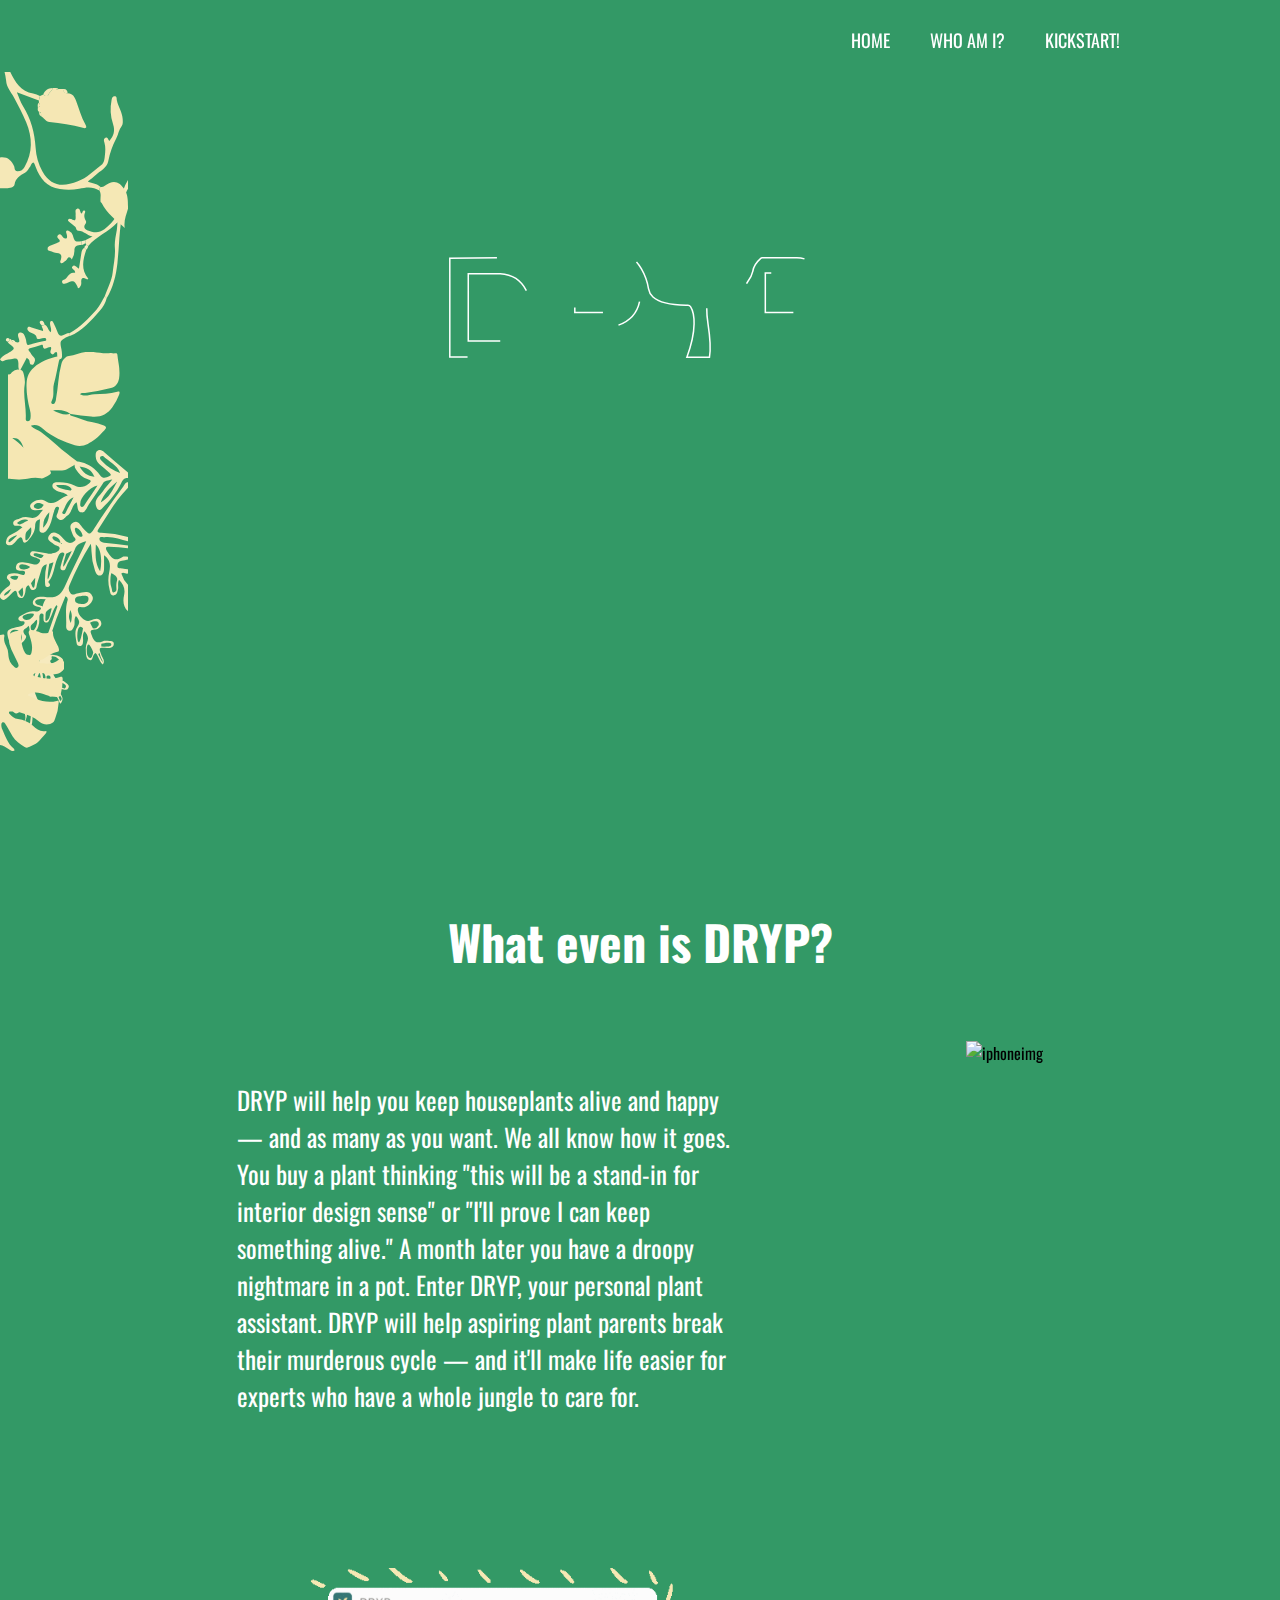
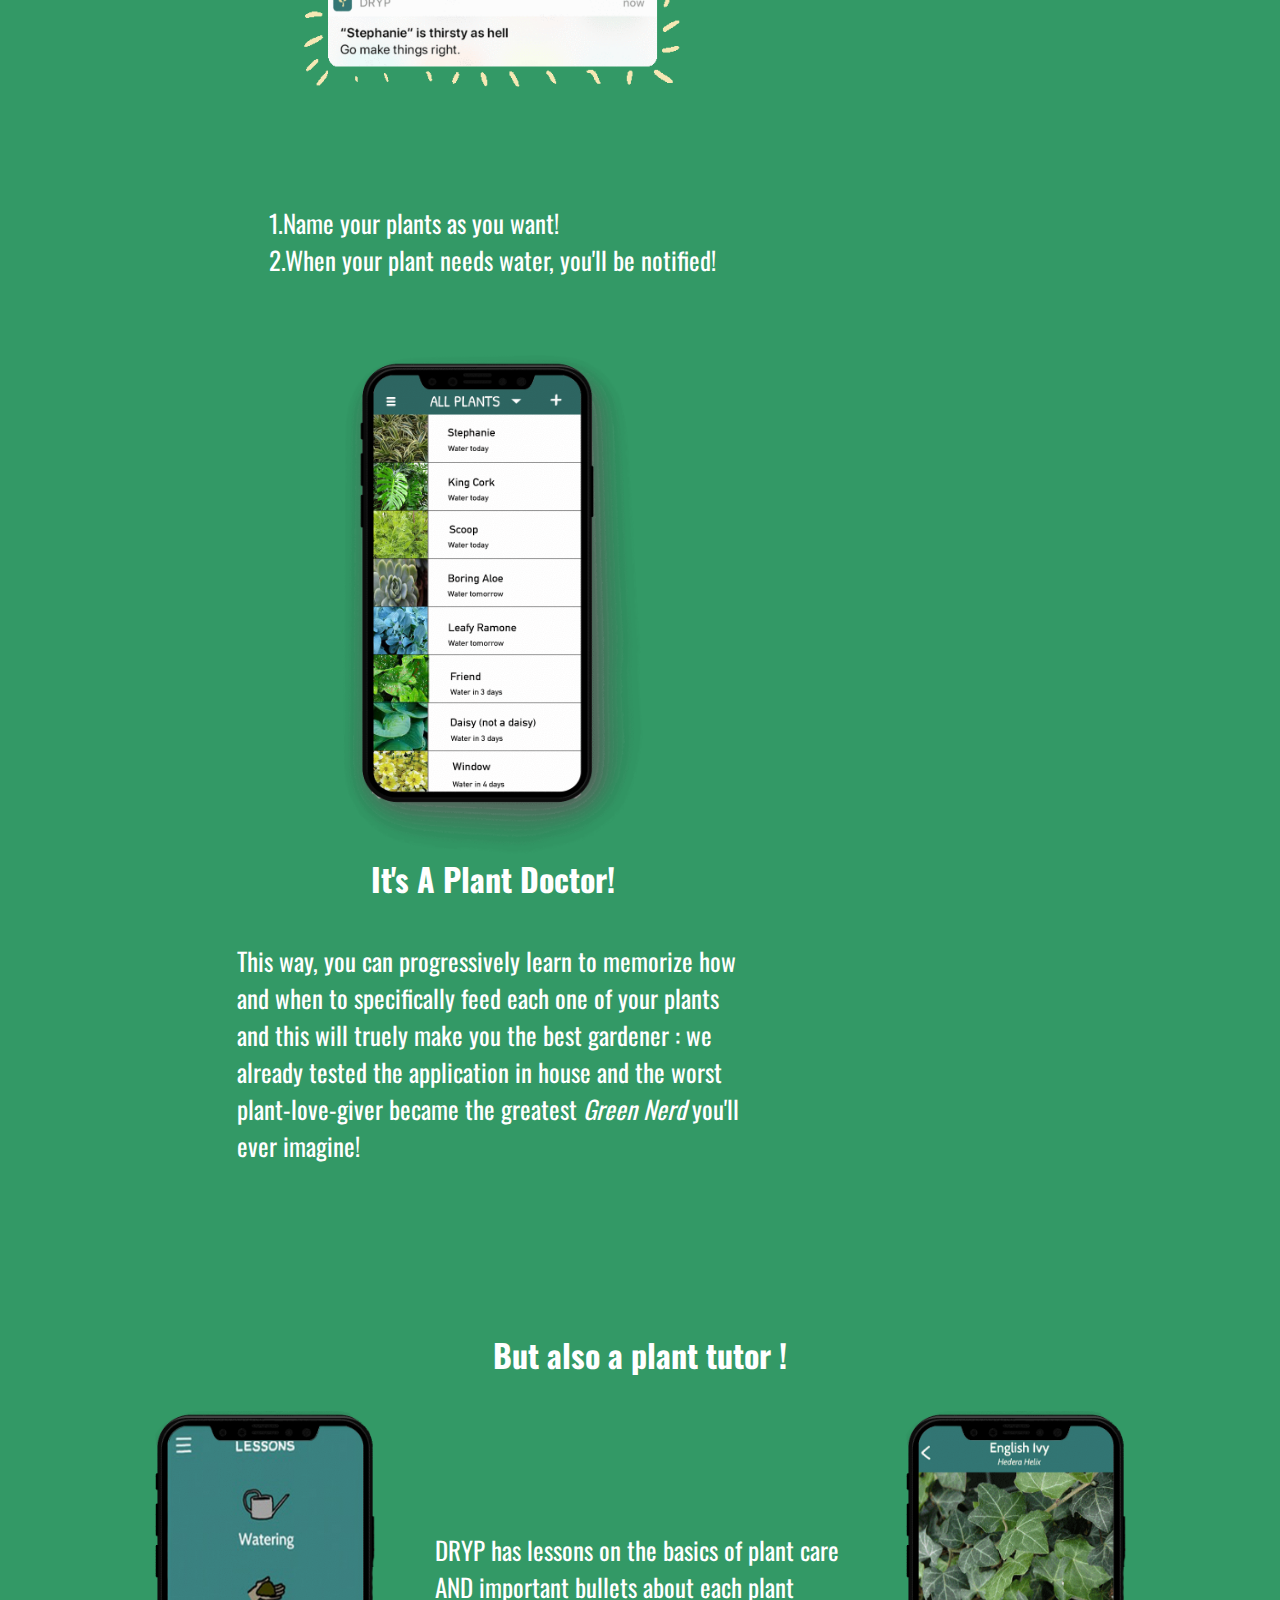
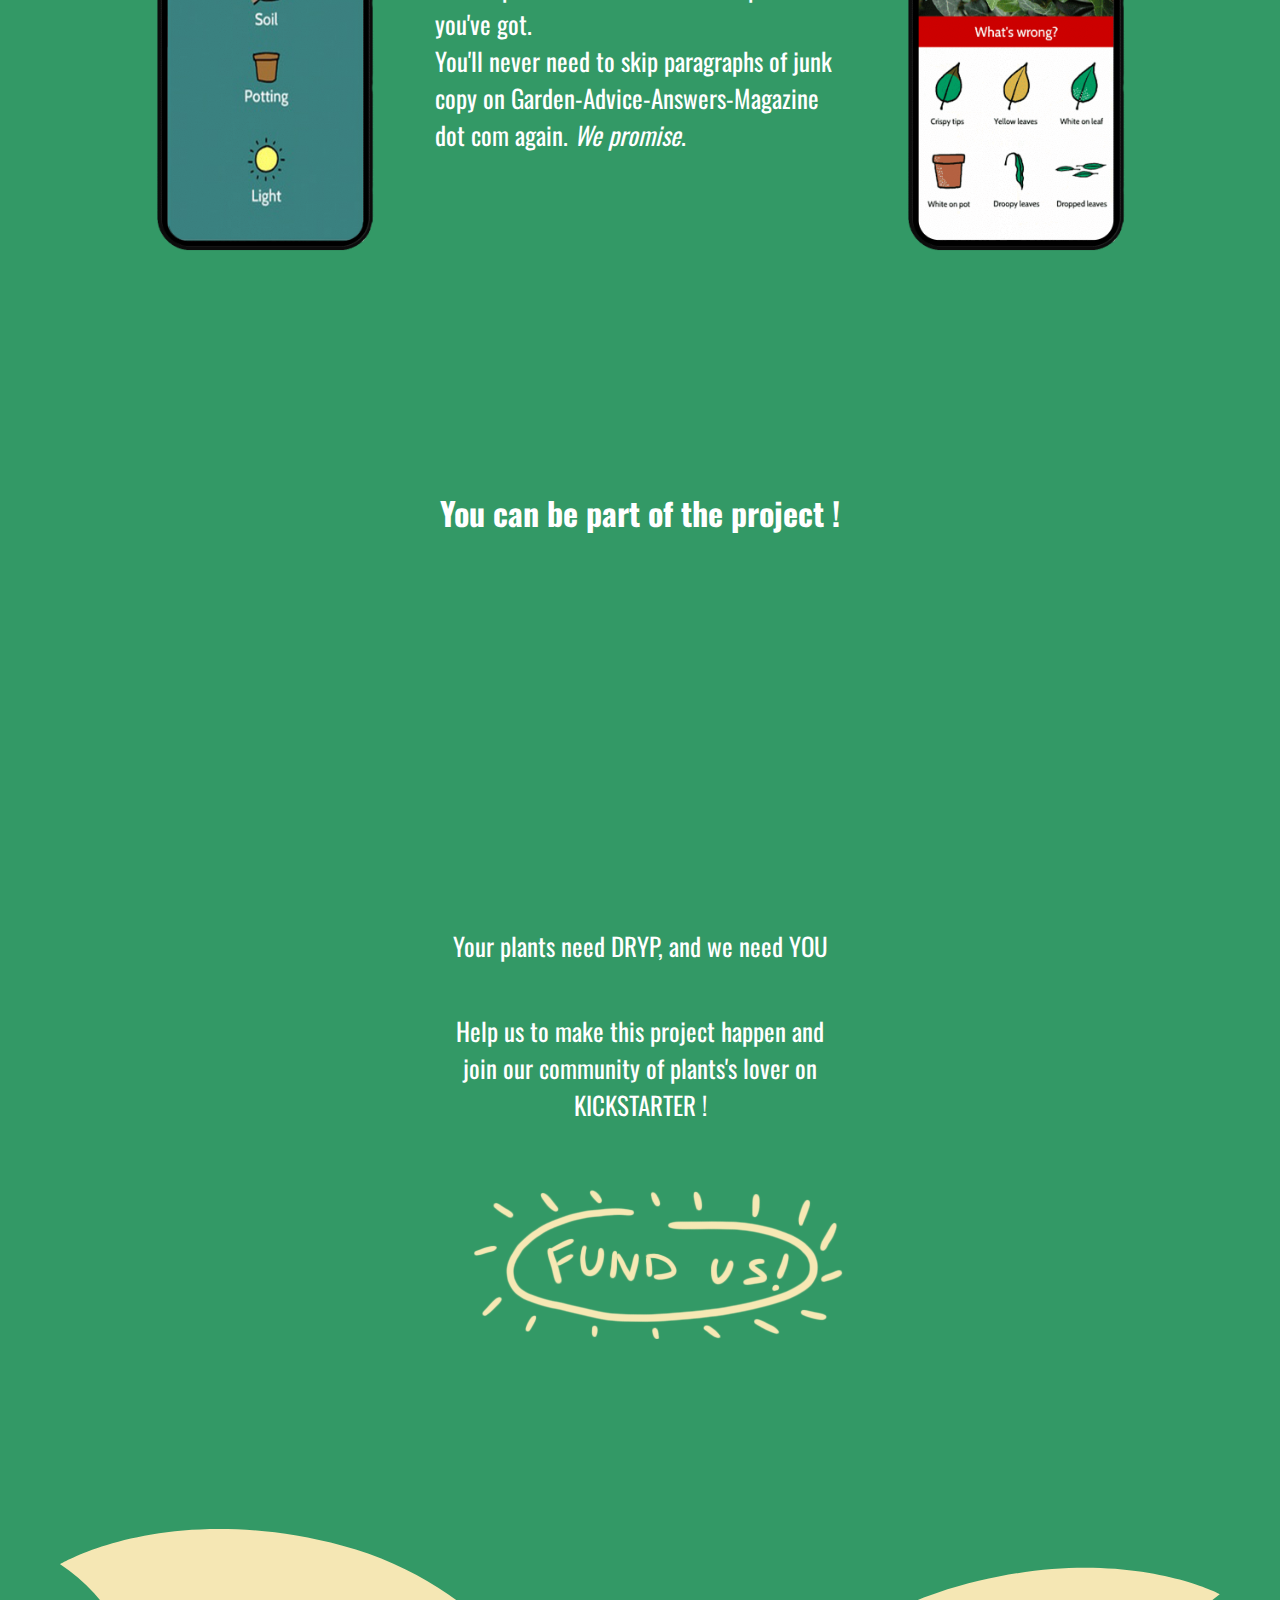
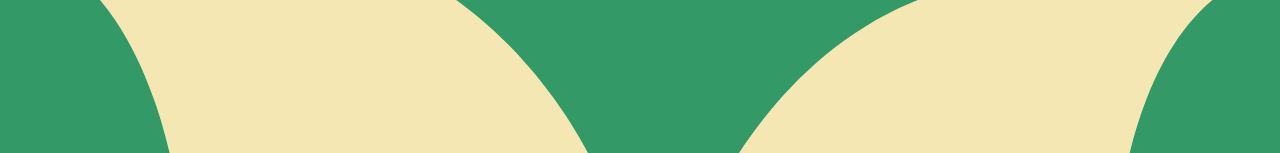
==== commit 7b99fb16: "Merge branch 'master' of https://github.com/Heticg0d/si2409" ====
--- a/index.html
+++ b/index.html
@@ -75,12 +75,12 @@
 					<img src="images/mockupappdryp.png" id="iphone_two" alt="iphoneimg">
 					<h2>It's A Plant Doctor!</h2>
 					<p class="paraone">
-						This way, you can progressively learn to memorize how 
-						and when to specifically feed each one of your plants 
+						This way, you can progressively learn to memorize how
+						and when to specifically feed each one of your plants
 						and this will truely make you the best gardener :
 						we already tested the application in house and the worst
 						plant-love-giver became the greatest <i>Green Nerd</i>
-						you'll ever imagine! 
+						you'll ever imagine!
 					</p>
 				</div>
 				<div class="pic">
@@ -108,7 +108,6 @@
 				<iframe width="546" height="410"
 					src="https://www.youtube.com/embed/zkNgd4fqWsk" frameborder="0" >
 				</iframe>
-				<!-- ici la video -->
 				<div class="">
 					<p>Your plants need DRYP, and we need YOU</p>
 					<p>Help us to make this project happen and join our community of plants's lover on <a href="https://www.kickstarter.com/projects/benkling/dryp-an-app-that-keeps-your-plants-alive-and-happy">KICKSTARTER</a> !</p>
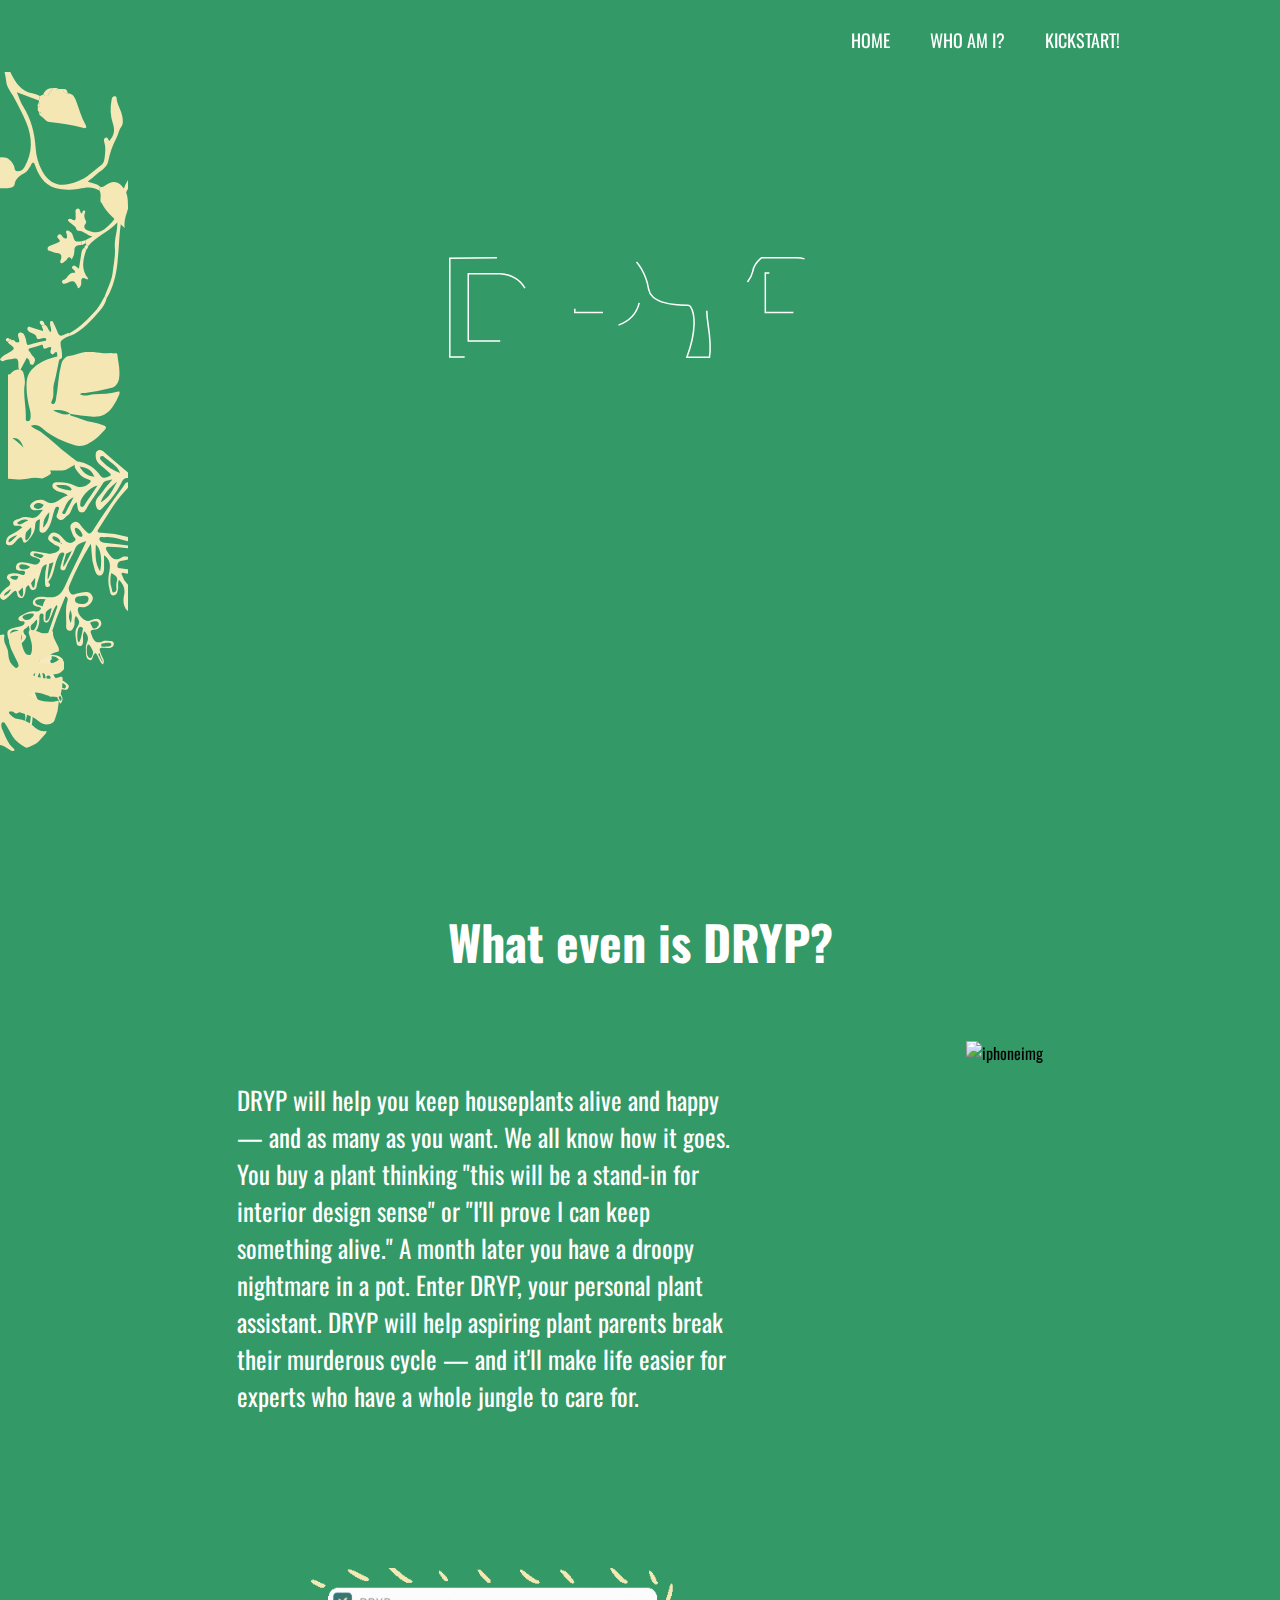
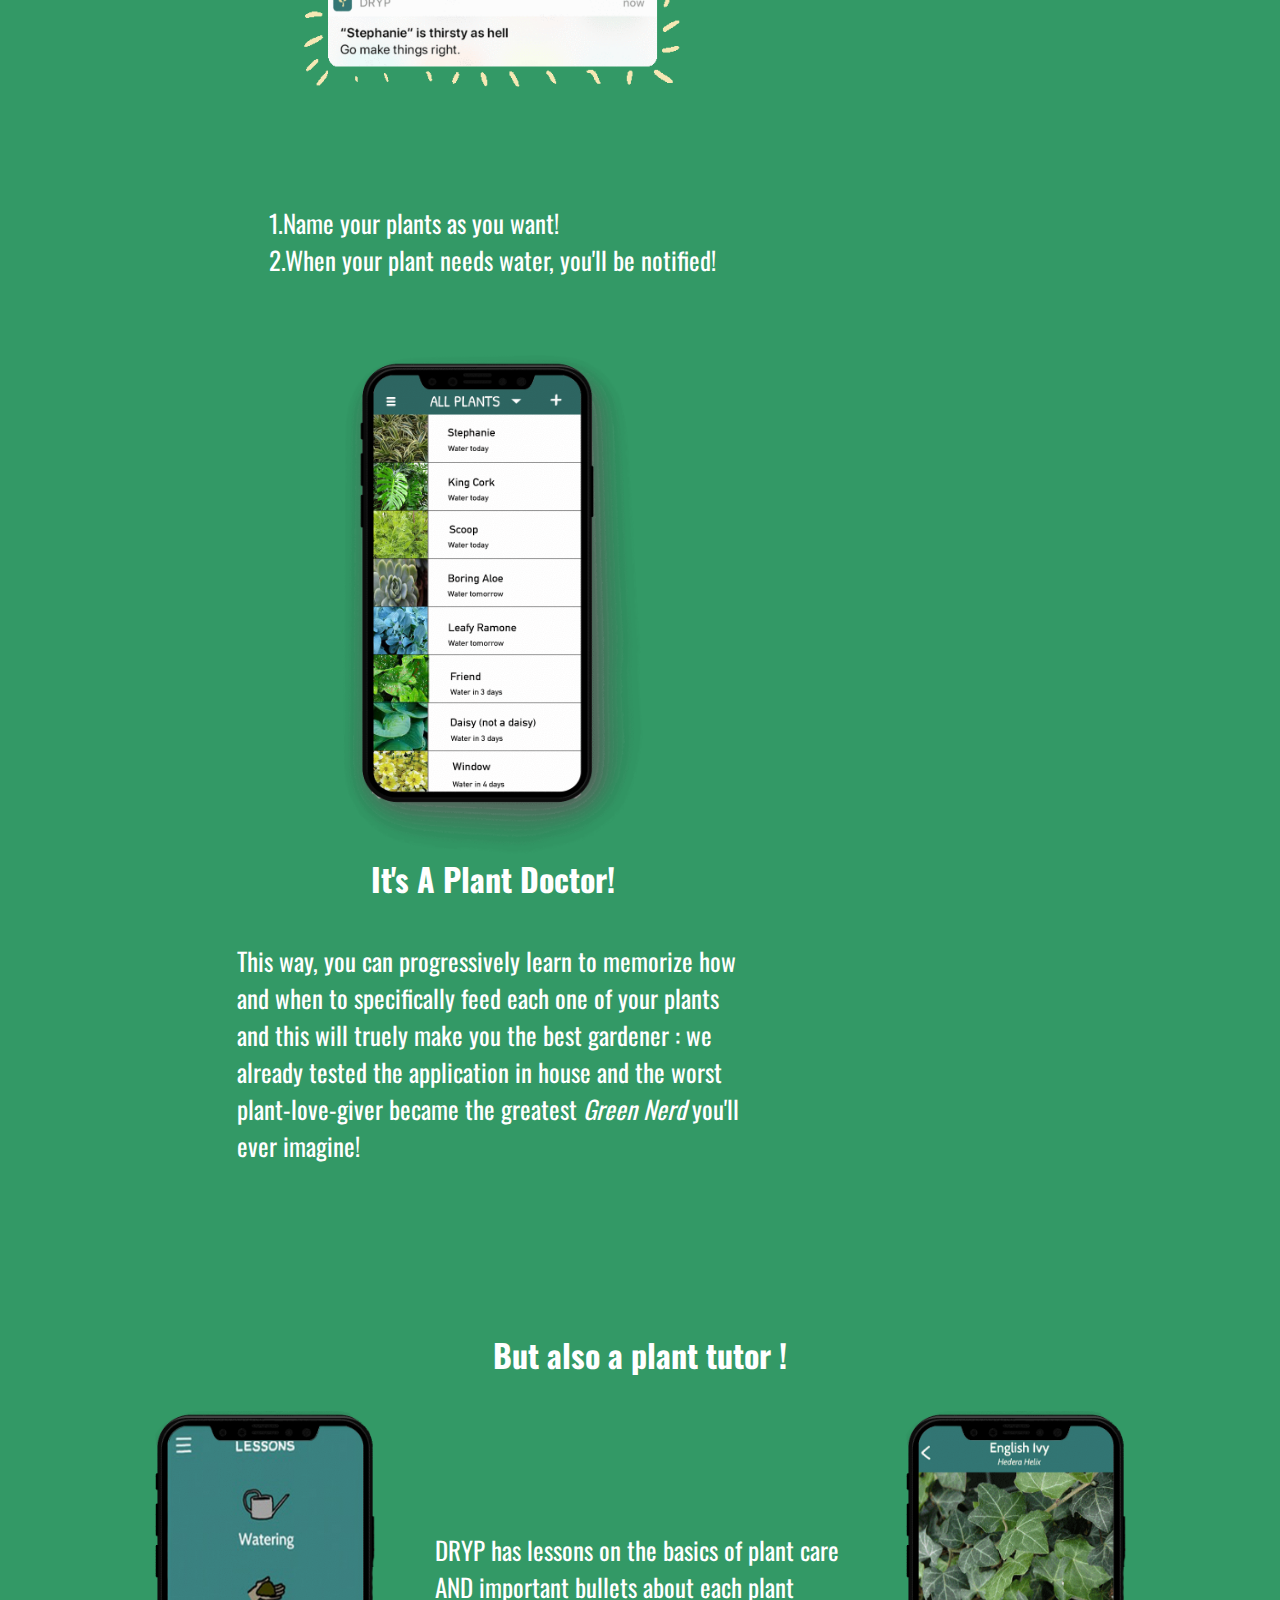
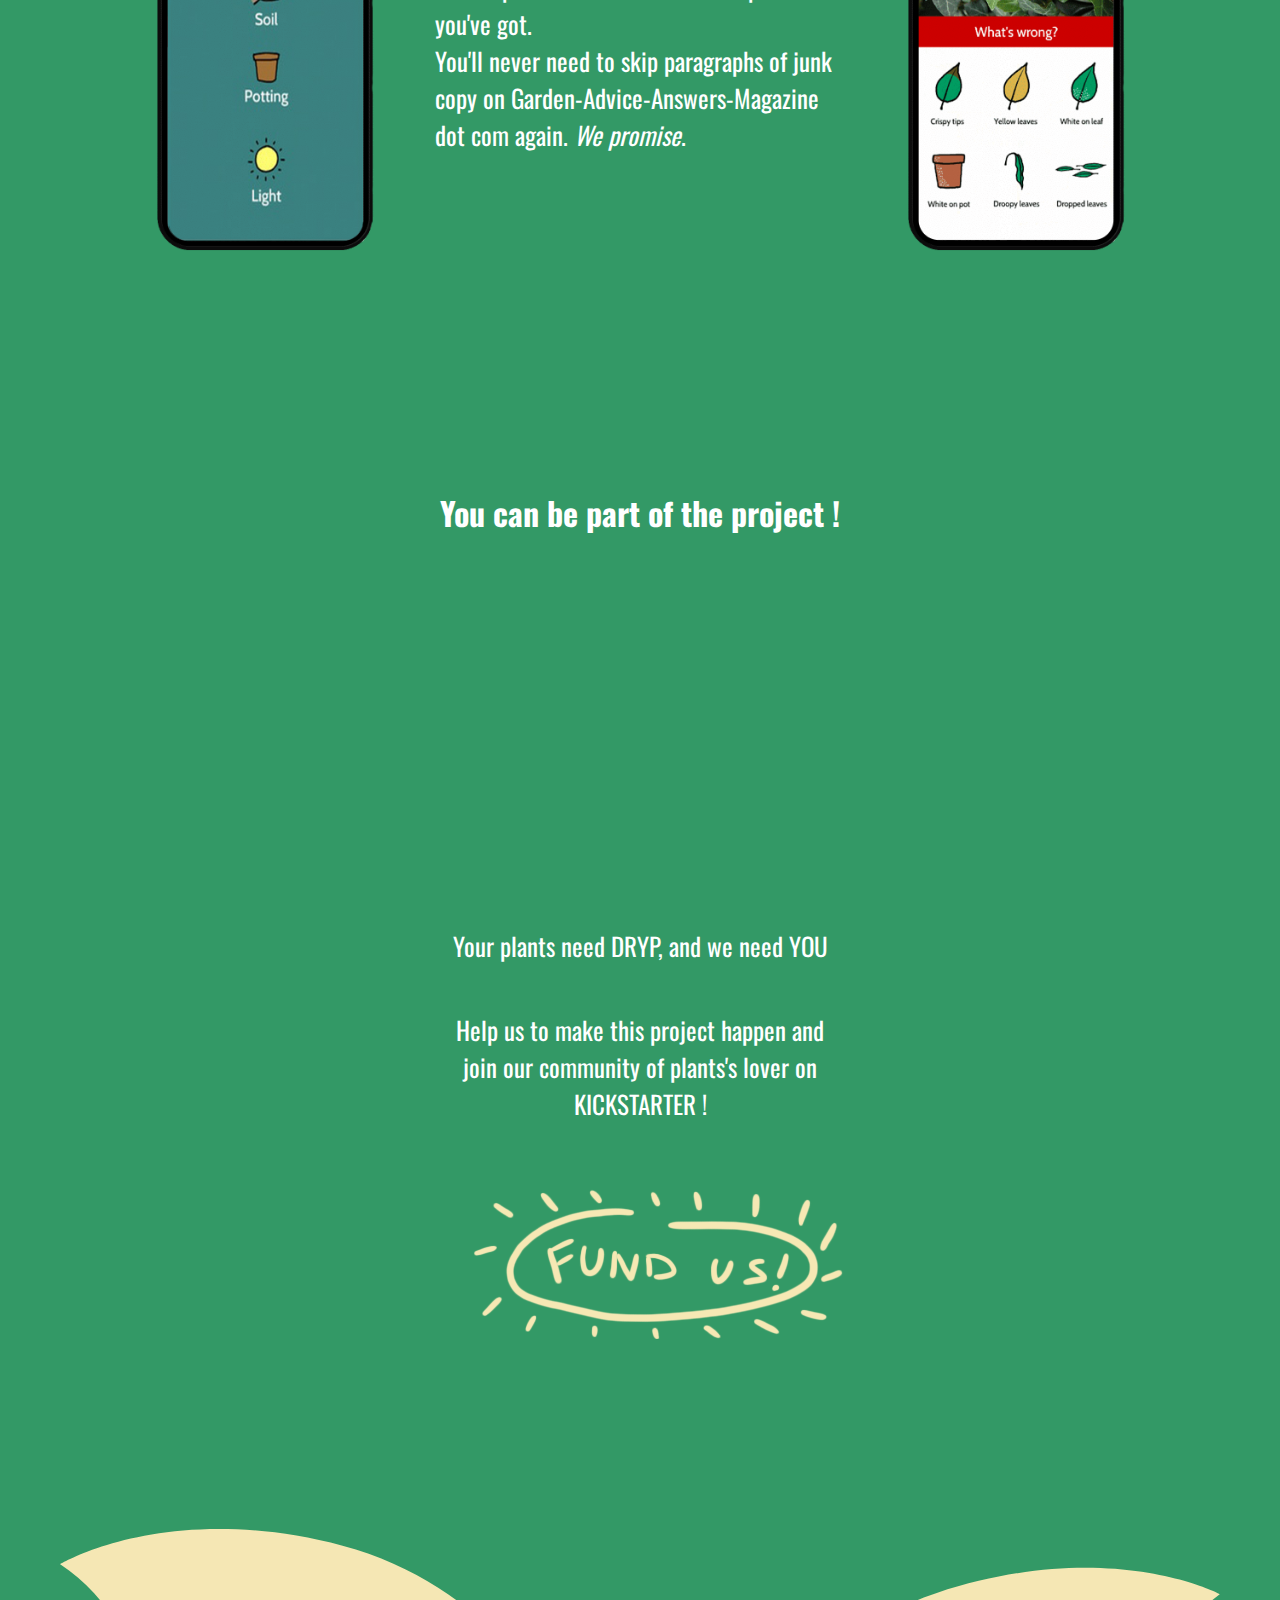
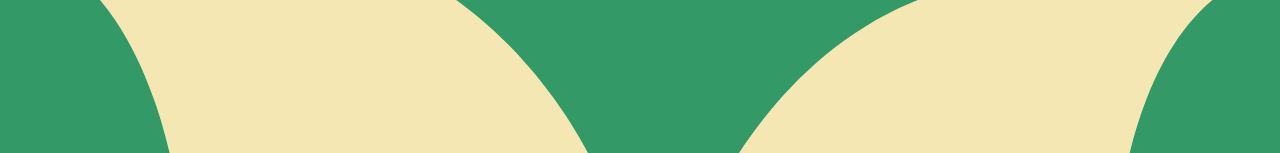
==== commit d5a78f66: "remove com" ====
--- a/index.html
+++ b/index.html
@@ -105,7 +105,7 @@
 
 			<div id="kickstarter_promo">
 				<h2>You can be part of the project ! </h2>
-				<iframe width="546" height="410"
+				<iframe width="546" height="409"
 					src="https://www.youtube.com/embed/zkNgd4fqWsk" frameborder="0" >
 				</iframe>
 				<div class="">
@@ -118,9 +118,6 @@
 				</div>
 			</div>
 	<img id="bottom_pic" src="images/bottom.svg" alt="">
-			<!-- <div class = "test_paralax">
-				<img src="images/feuilles.svg" alt="">
-			</div> -->
 
 	<script src="scripts/script.js"></script>
 </body>
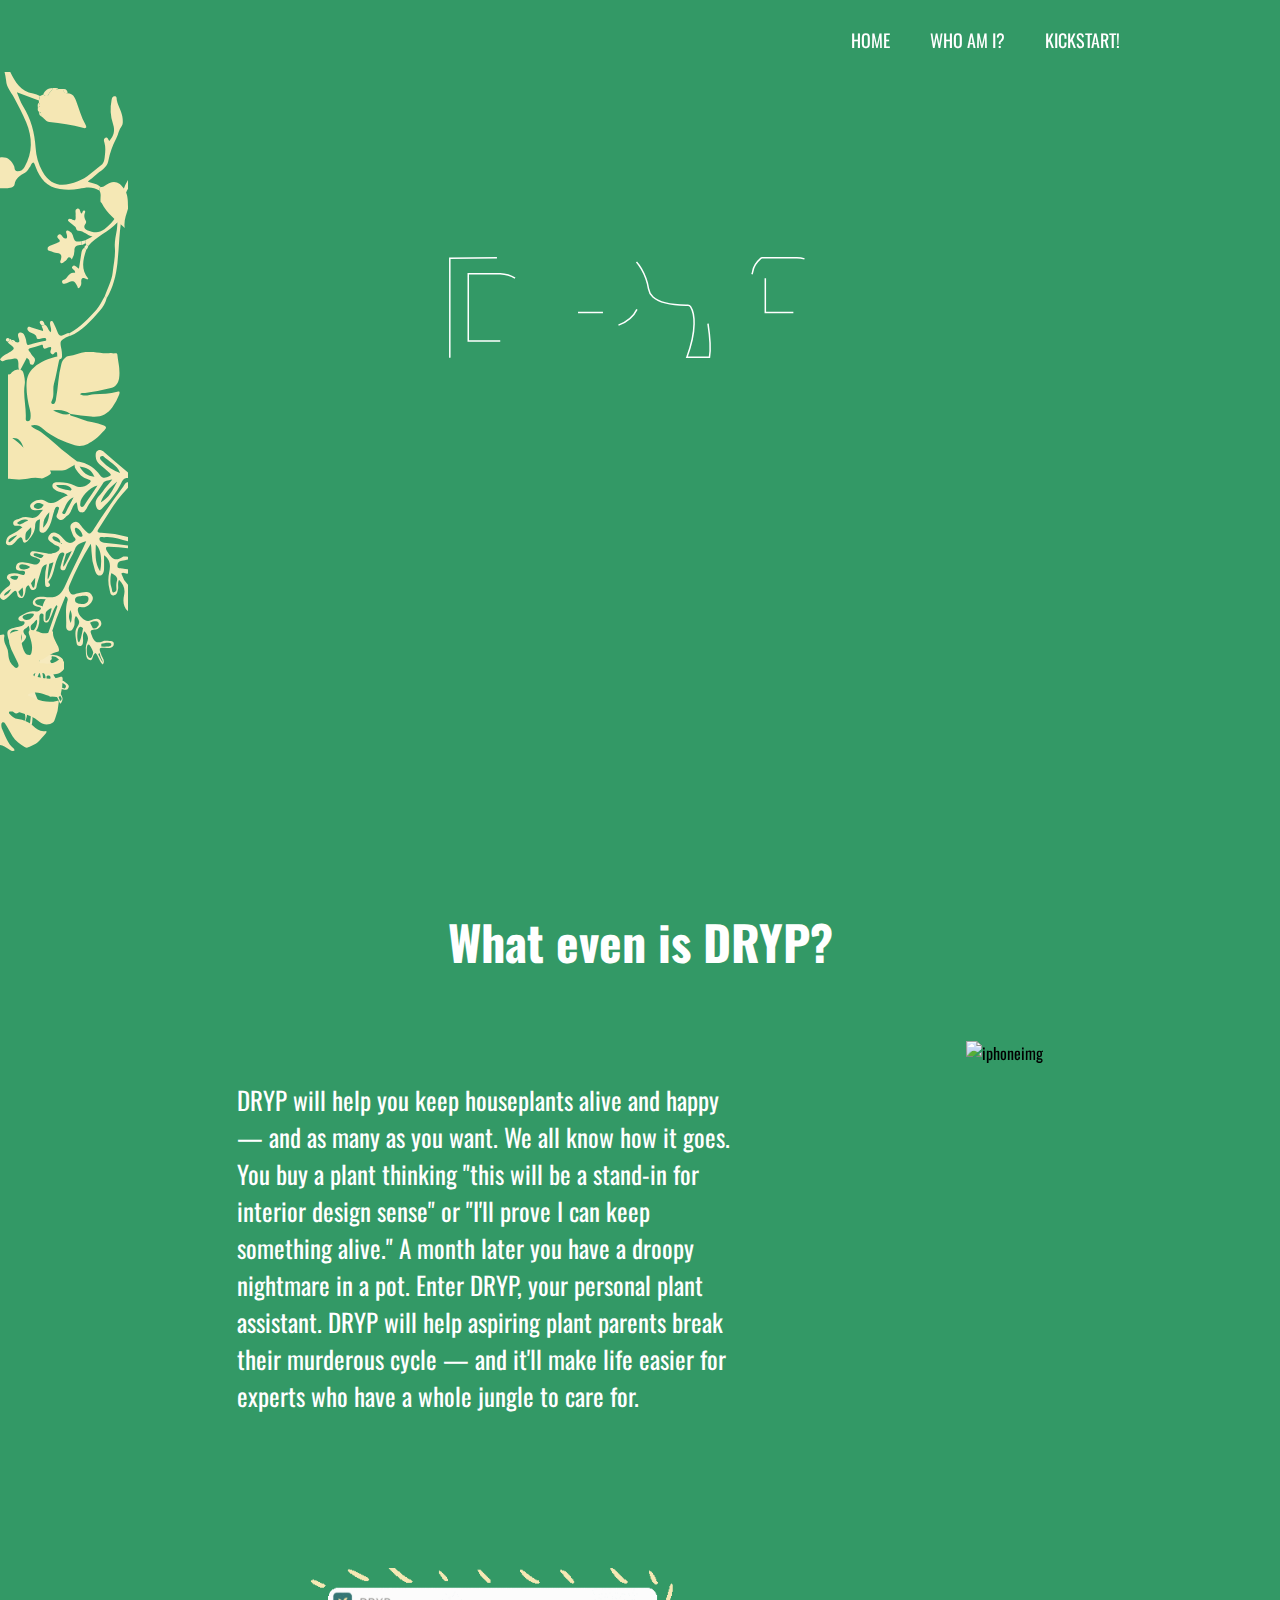
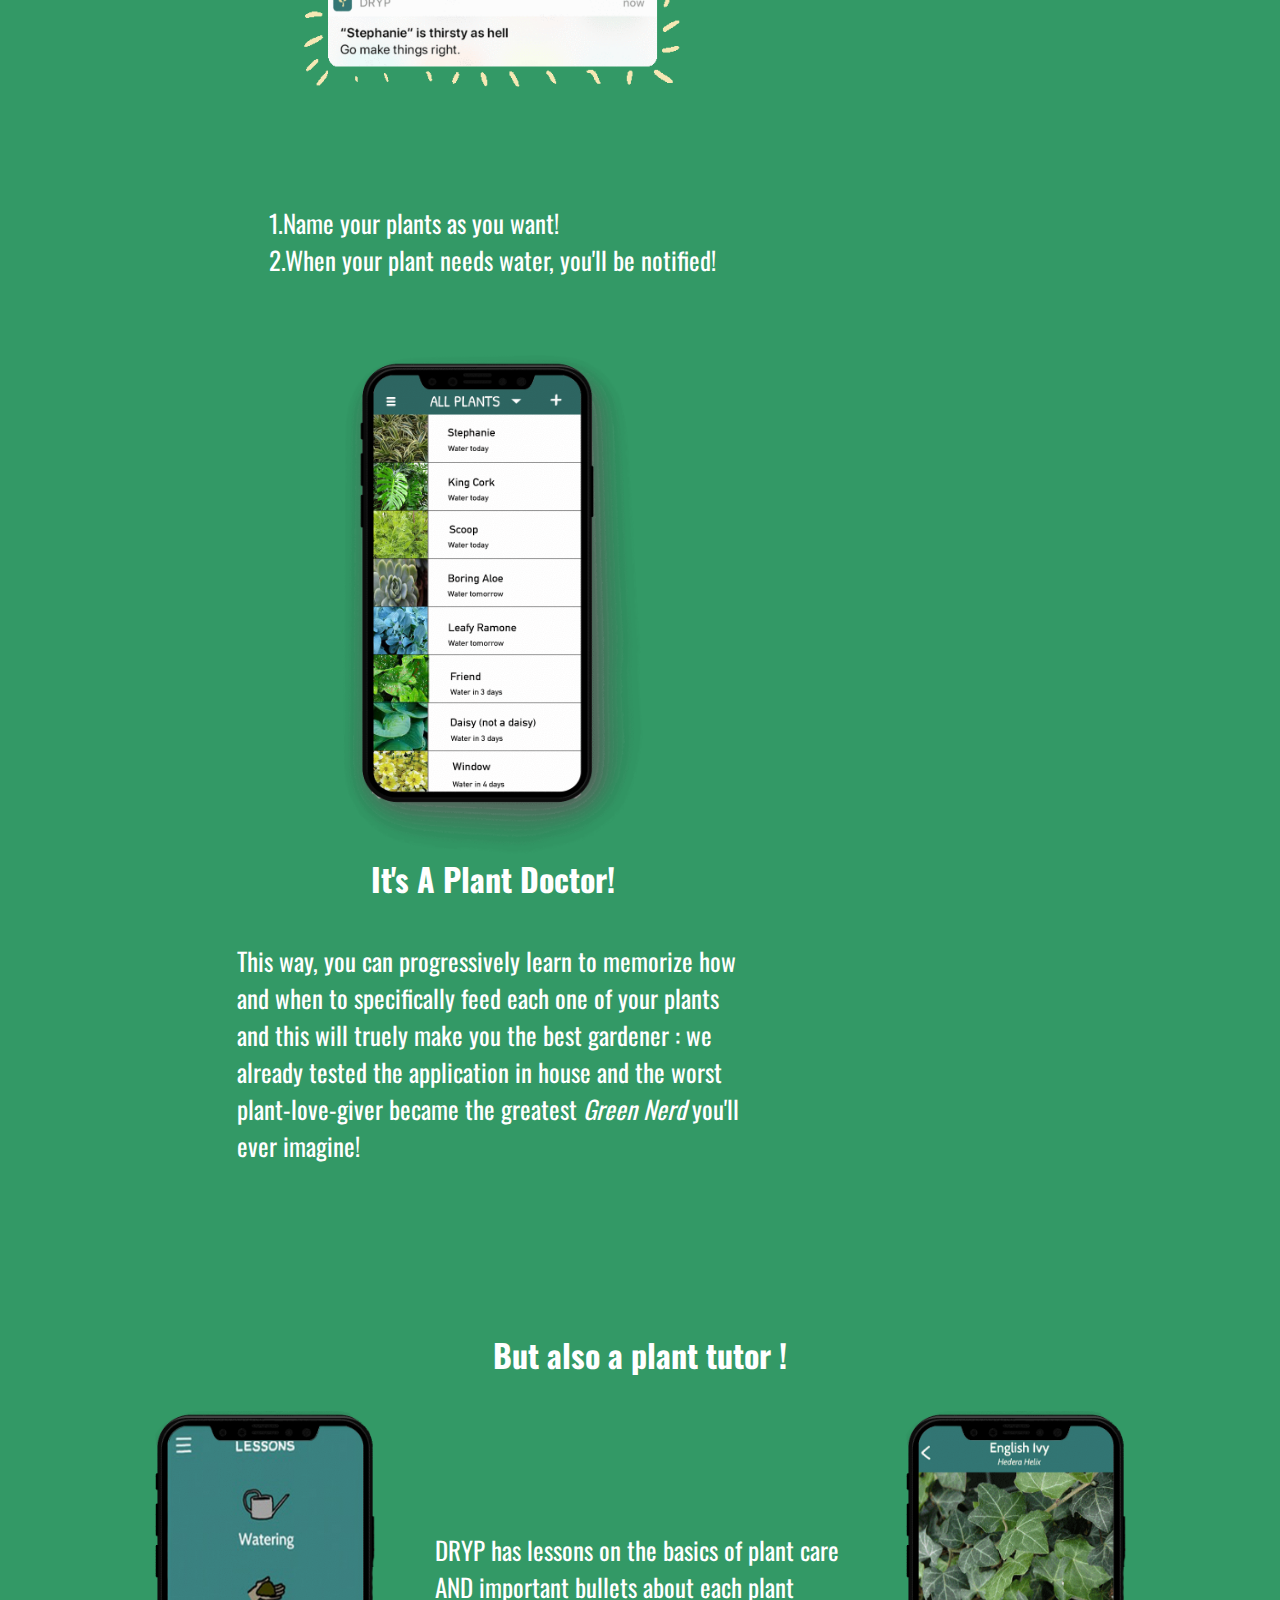
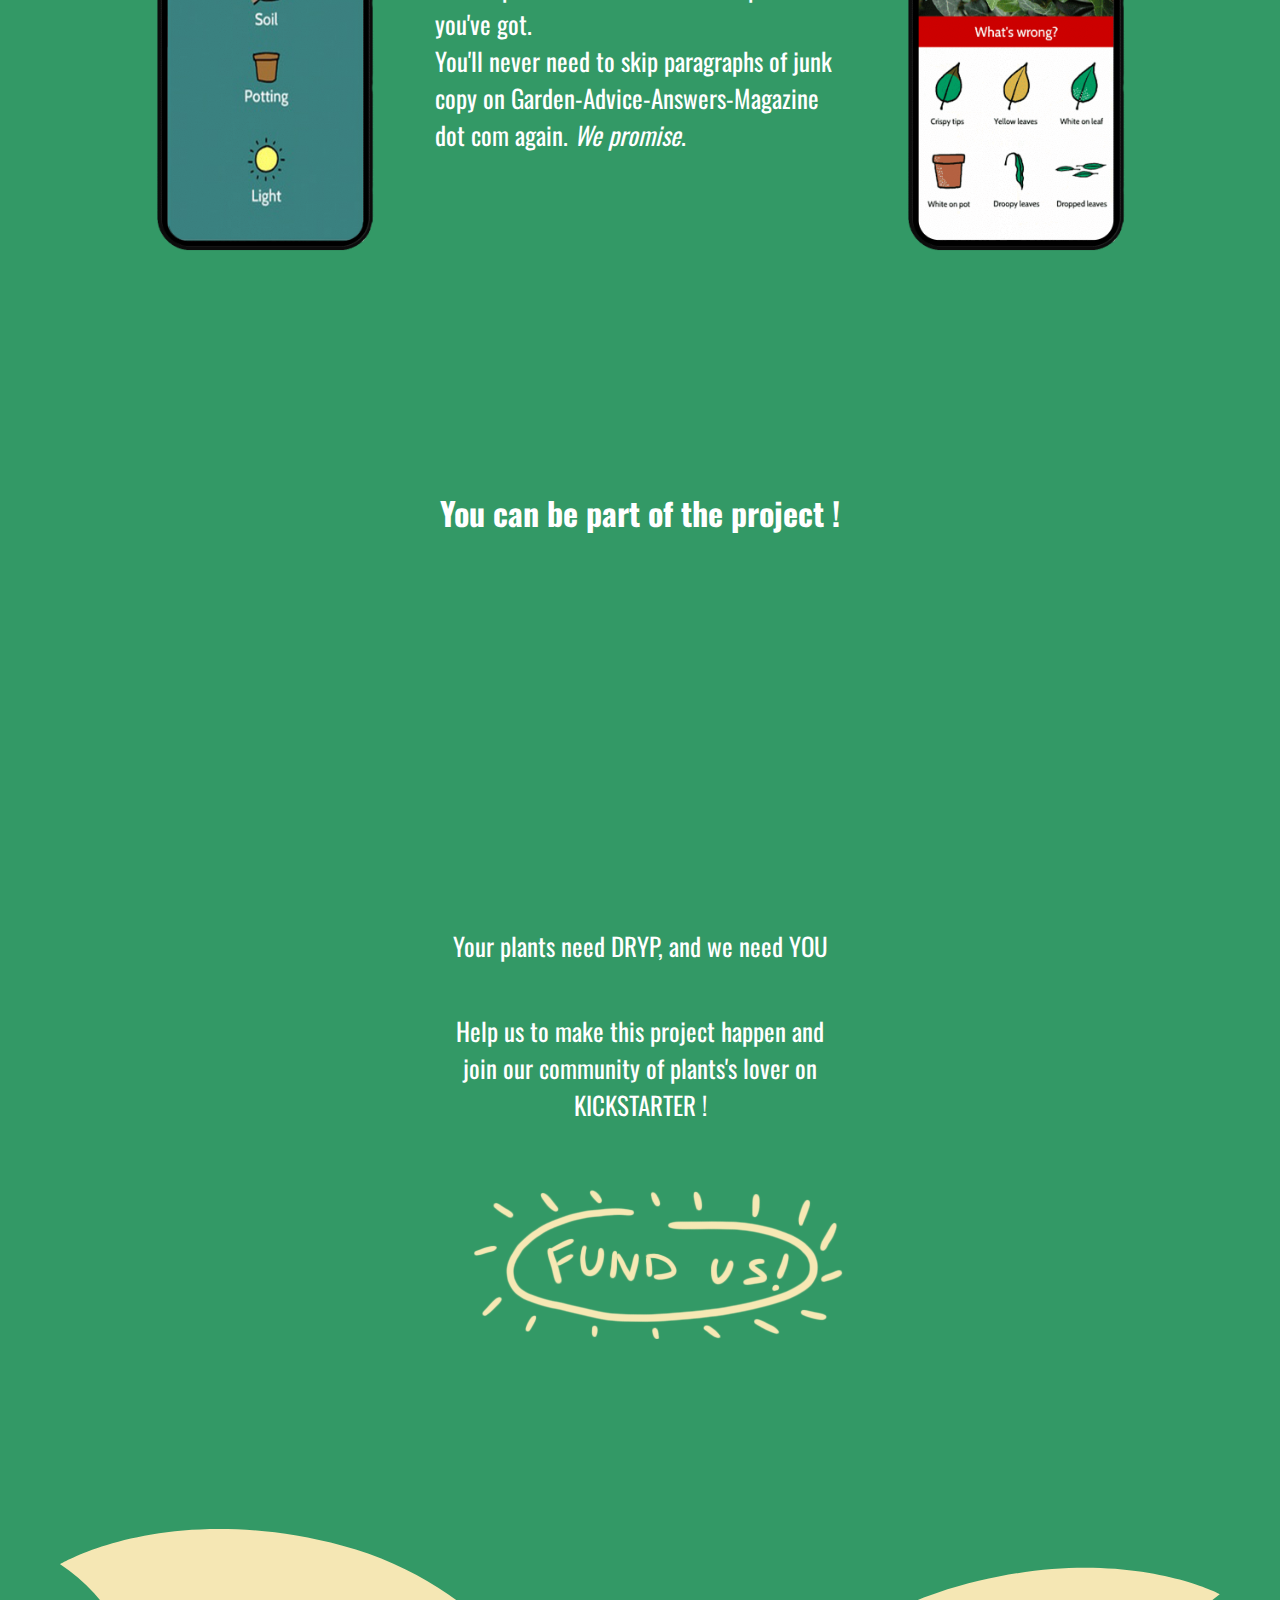
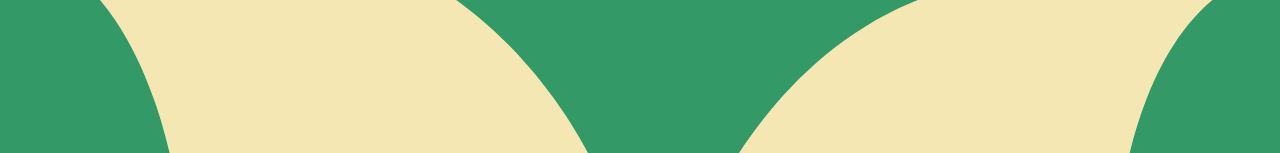
==== commit c3dc4fbc: "Merge branch 'master' of https://github.com/Heticg0d/si2409" ====
--- a/index.html
+++ b/index.html
@@ -105,7 +105,7 @@
 
 			<div id="kickstarter_promo">
 				<h2>You can be part of the project ! </h2>
-				<iframe width="546" height="409"
+				<iframe width="546" height="410"
 					src="https://www.youtube.com/embed/zkNgd4fqWsk" frameborder="0" >
 				</iframe>
 				<div class="">
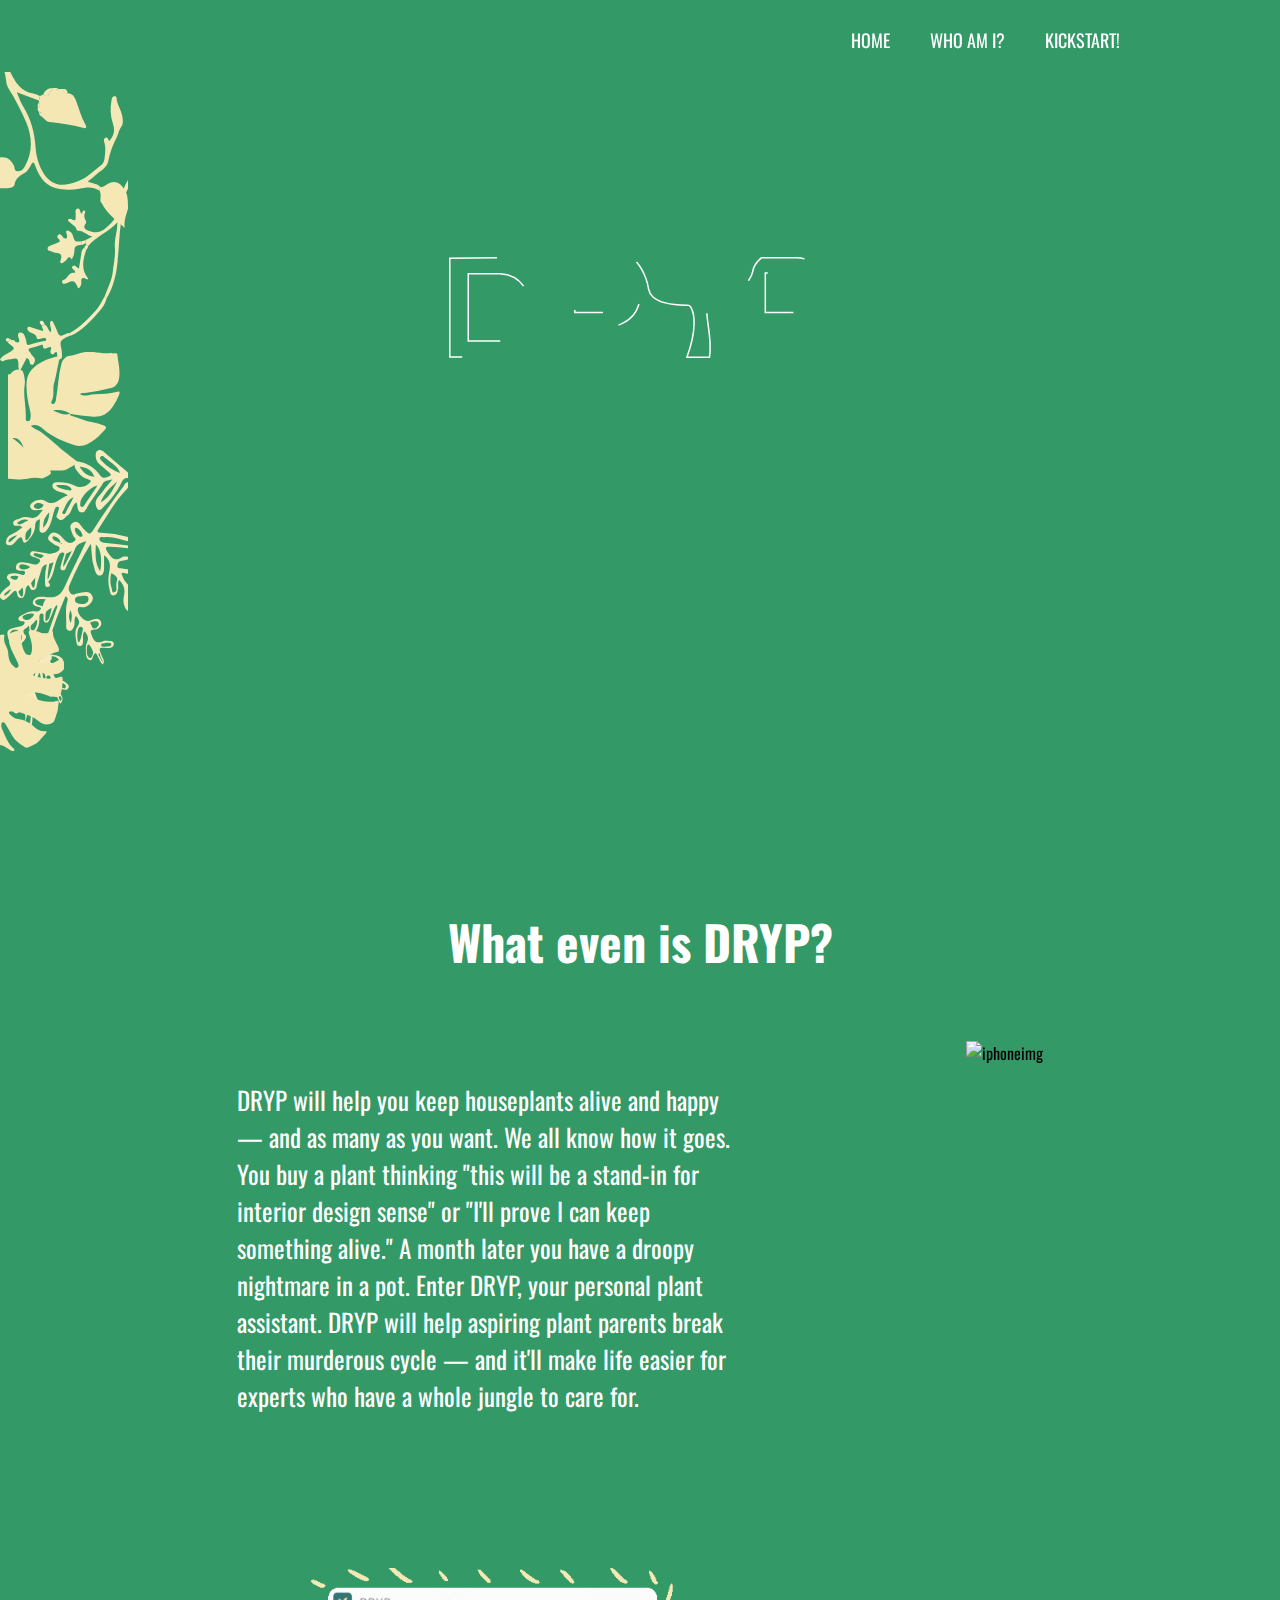
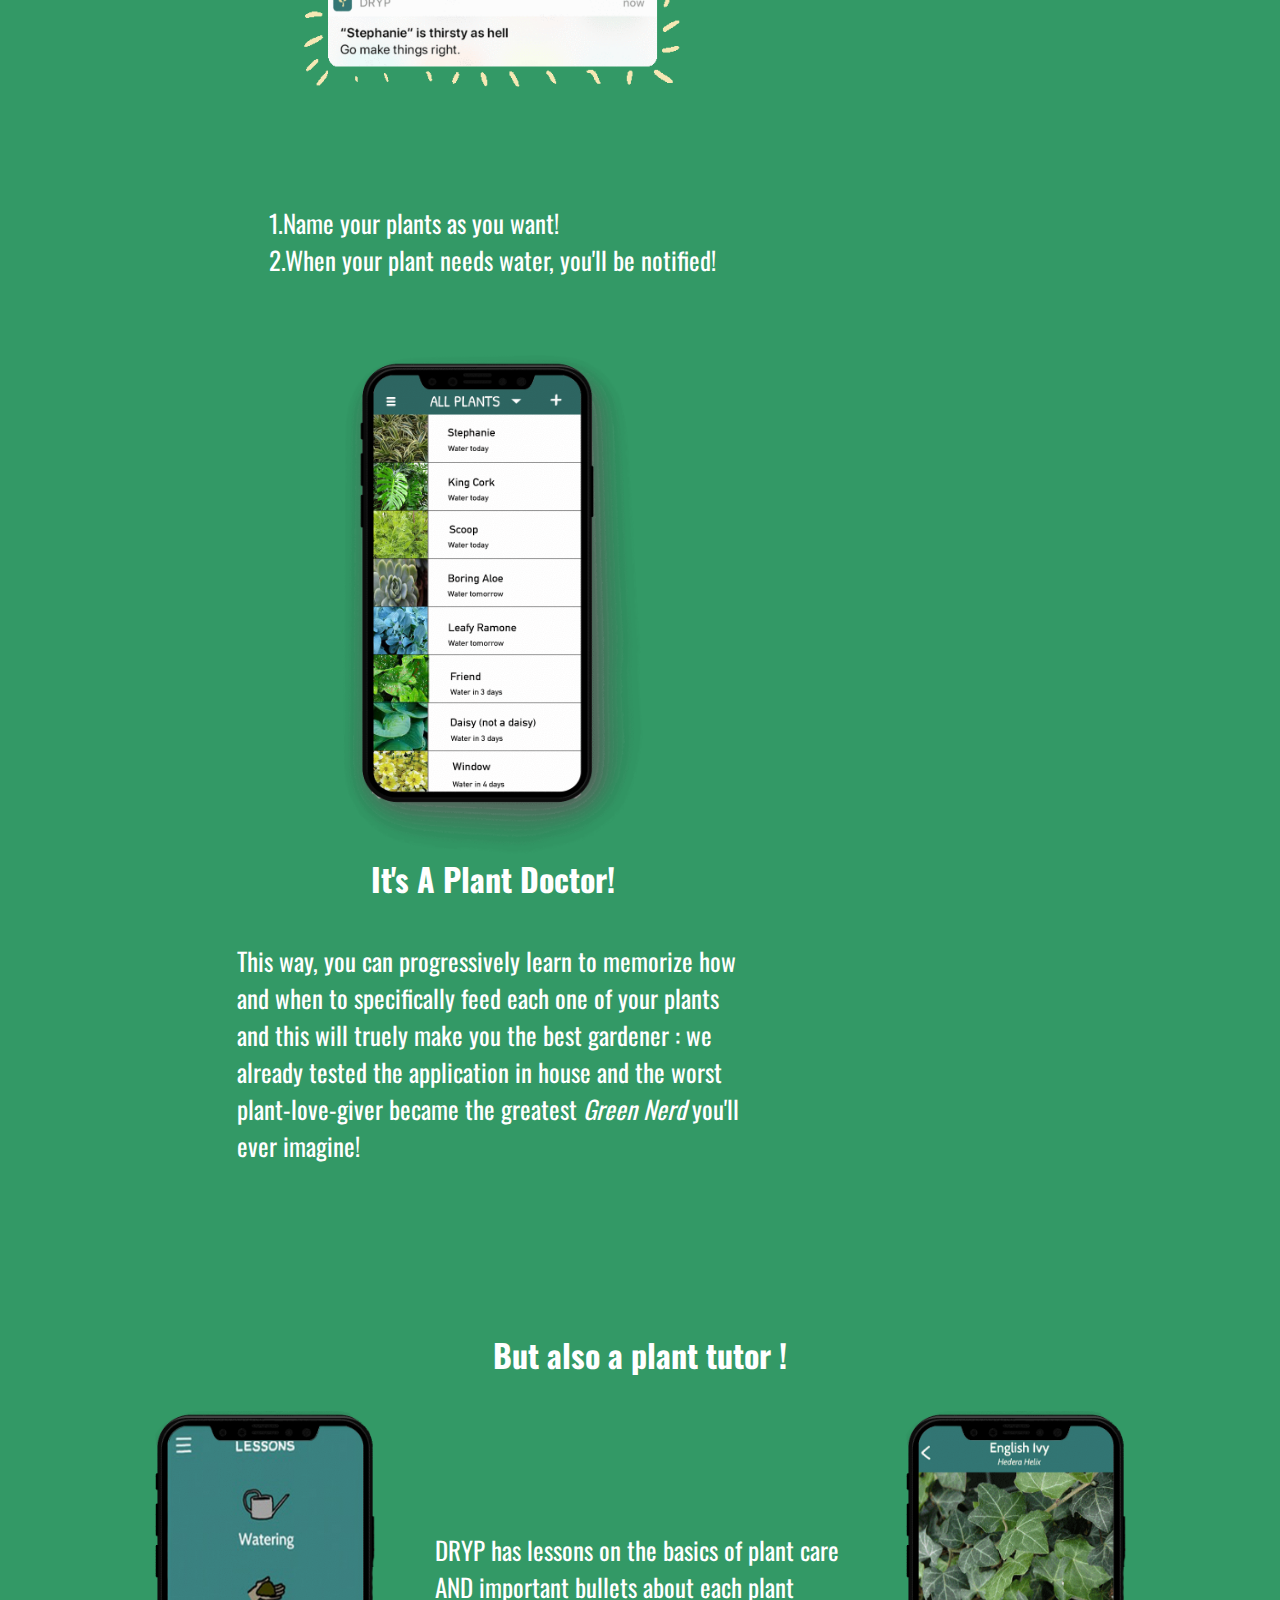
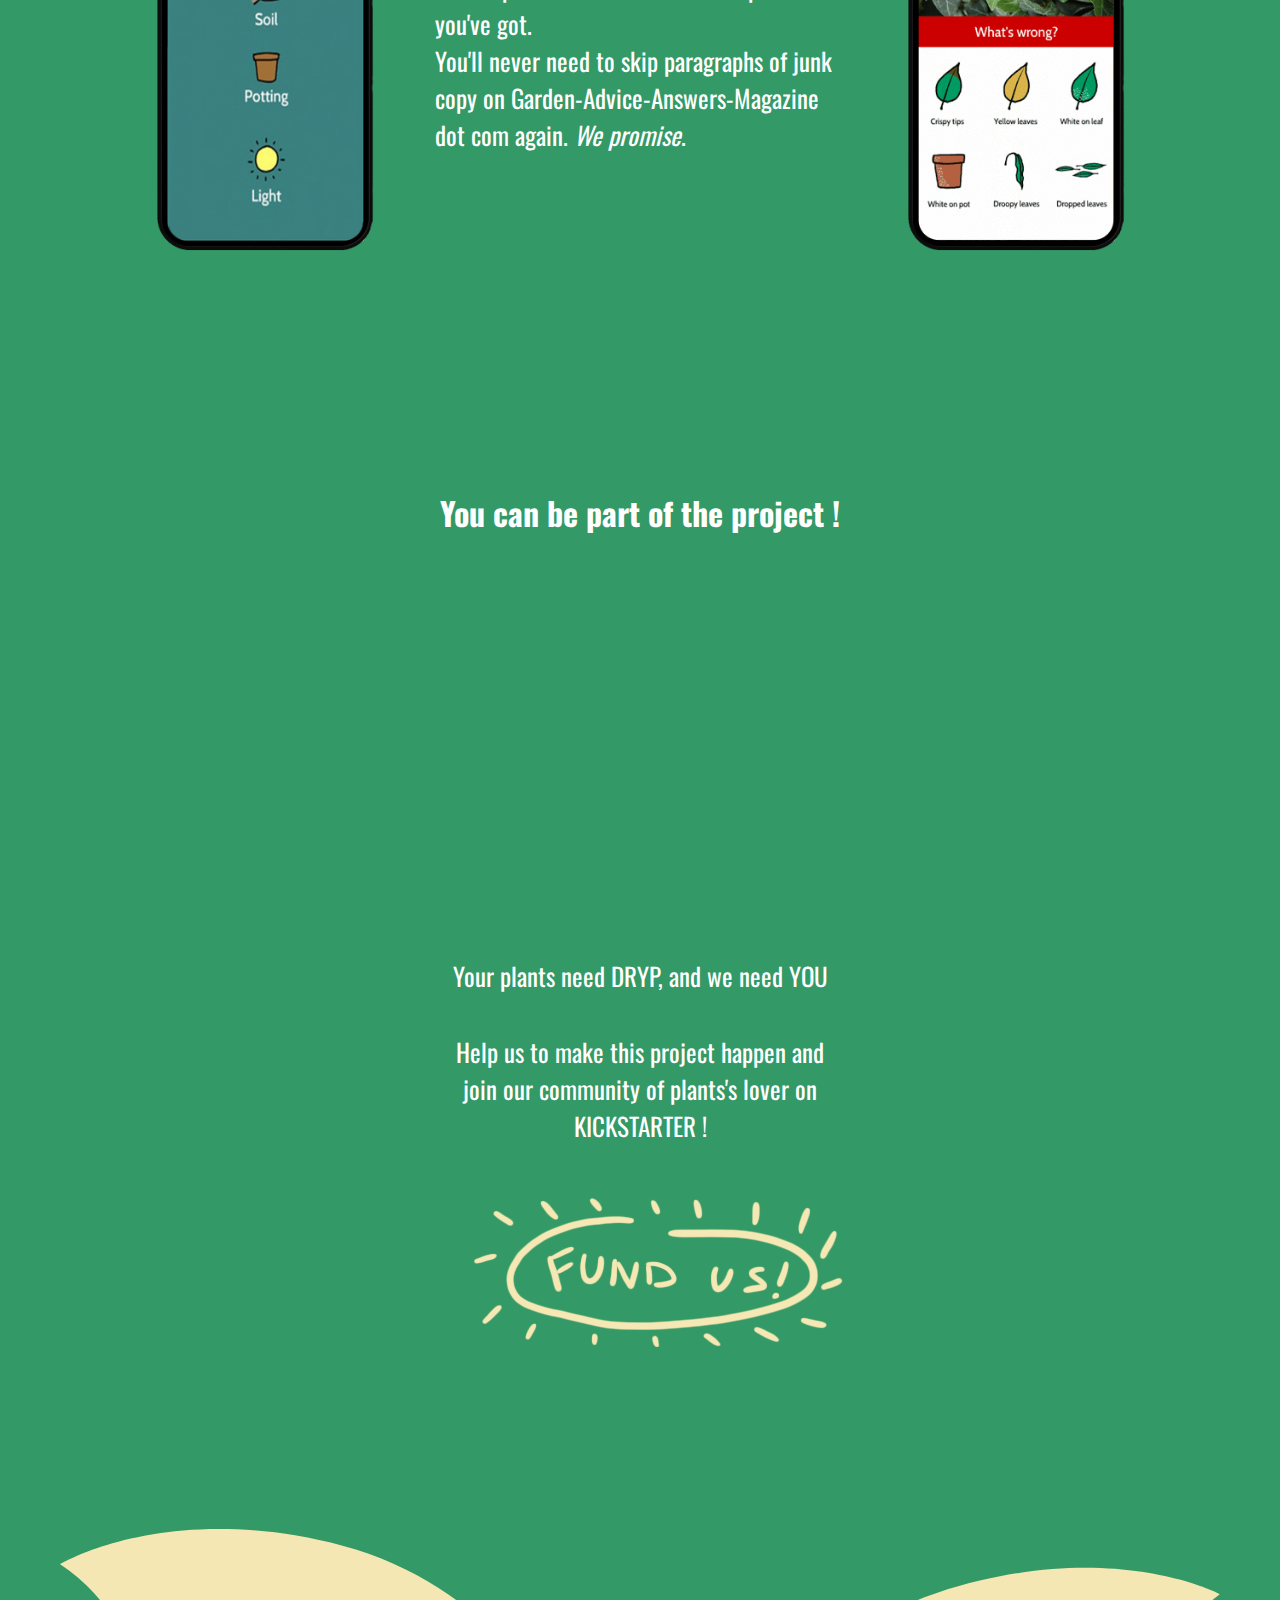
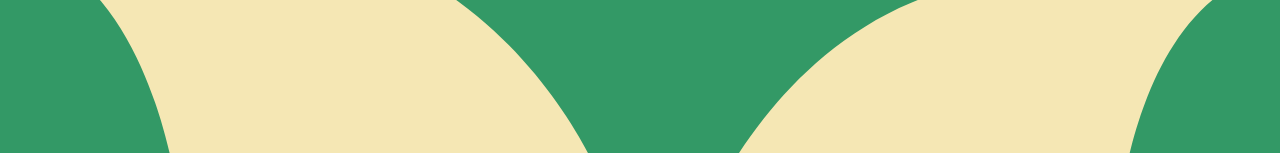
==== commit dd76624f: "optimisation SEO and loading speed" ====
--- a/index.html
+++ b/index.html
@@ -5,7 +5,7 @@
 	<meta name="viewport" content="width=device-width, initial-scale=1.0, maximum-scale=1.0, minimum-scale=1.0">
 	<title>DRYP - The App</title>
 	<link href='http://fonts.googleapis.com/css?family=Oswald:400,700' rel='stylesheet' type='text/css'>
-	<link rel="stylesheet" href="styles/style.css">
+	<link rel="stylesheet" href="styles/style.min.css">
 	<!-- lien vers jquery -->
 	<script src="https://ajax.googleapis.com/ajax/libs/jquery/3.3.1/jquery.min.js">
 	</script>
@@ -30,6 +30,7 @@
 			</div>
 		</div>
 	</header>
+	<main>
 			<div class="animated_plants">
     	  <img class ="leaves3" src="images/feuilles.svg" alt="">
     	  <img class ="branch" src="images/branches.svg" alt="">
@@ -102,8 +103,8 @@
 					</div>
 				</div>
 			</div>
-
-			<div id="kickstarter_promo">
+			</main>
+			<footer id="kickstarter_promo">
 				<h2>You can be part of the project ! </h2>
 				<iframe width="546" height="410"
 					src="https://www.youtube.com/embed/zkNgd4fqWsk" frameborder="0" >
@@ -116,9 +117,8 @@
 					<a id="fund_us1" href="https://www.kickstarter.com/projects/benkling/dryp-an-app-that-keeps-your-plants-alive-and-happy"><img  src="images/fundus1.png" alt=""></a>
 					<a id="fund_us2" href="https://www.kickstarter.com/projects/benkling/dryp-an-app-that-keeps-your-plants-alive-and-happy"><img  src="images/fundus2.png" alt=""></a>
 				</div>
-			</div>
+			</footer>
 	<img id="bottom_pic" src="images/bottom.svg" alt="">
-
-	<script src="scripts/script.js"></script>
+	<script src="scripts/script.min.js"></script>
 </body>
 </html>
--- a/styles/style.min.css
+++ b/styles/style.min.css
@@ -0,0 +1,90 @@
+@-webkit-keyframes opa-in{
+0%{opacity:0}
+100%{opacity:1}
+}
+@-moz-keyframes opa-out{
+0%{opacity:1}
+100%{opacity:0}
+}
+*{padding:0;margin:0;-webkit-box-sizing:border-box;-moz-box-sizing:border-box;box-sizing:border-box}
+body{font-family:oswald,helvetica,arial,sans-serif;background-size:cover;background-attachment:fixed;background-color:#396;height:550vh;position:relative}
+header{position:fixed;left:0;width:100vw;z-index:8;height:auto}
+header .menu{background:rgba(255,255,255,.2)}
+header .logo{color:rgba(0,0,0,.8);float:left;font-size:30px;line-height:70px}
+header nav{float:right}
+header nav ul{list-style:none}
+header nav ul li{float:left}
+header nav ul li a{color:#fff;text-decoration:none;display:block;font-size:18px;padding:0 20px;line-height:80px;-moz-user-select:-moz-none;-khtml-user-select:none;-webkit-user-select:none;-ms-user-select:none;user-select:none}
+header nav ul li:hover{background:rgba(148,211,141,.2)}
+header nav ul li a:hover{color:#fff}
+header nav ul li #kick:hover{color:#ff0}
+.logo img{max-width:100px;padding-top:25px}
+.menu_container{width:90%;max-width:1000px;margin:auto}
+.appear{background-color:#2b7f55}
+.kickstarter_announce{text-align:center;margin-bottom:40vh}
+.subtitle{position:relative;margin:auto}
+.kickstarter_announce p{position:relative;margin-top:-30px}
+.animated_logo_container{max-width:30%;height:auto;-moz-user-select:-moz-none;-khtml-user-select:none;-webkit-user-select:none;-ms-user-select:none;user-select:none;z-index:3;position:relative;margin:auto;margin-bottom:7%;position:relative;margin:auto;margin-bottom:20vh}
+#animated_logo_dryp{width:100%;position:absolute;top:0;left:0}
+.animated_logo_background{animation-name:appear;animation-duration:2s;animation-delay:2s;animation-fill-mode:forwards;width:100%;opacity:0;position:absolute;top:0;left:0}
+@keyframes appear{
+0%{opacity:0}
+100%{opacity:1}
+}
+.animated_plants{position:relative;width:100vw;height:100vh;position:fixed}
+.leaves3{width:10%;top:40%;position:absolute;animation-name:example1;animation-duration:2.5s;transform:rotate(90deg);animation-fill-mode:forwards}
+.leaves{width:10%;top:8%;position:absolute;animation-name:example1;animation-duration:3s;animation-fill-mode:forwards}
+.leaves2{width:5%;top:70%;position:absolute;animation-name:example1;animation-duration:2s;animation-fill-mode:forwards}
+@keyframes example1{
+0%{left:-20%;opacity:0}
+100%{left:-2%;opacity:1}
+}
+.branch{width:10%;top:50%;position:absolute;animation-name:example2;animation-duration:2s;animation-fill-mode:forwards}
+@keyframes example2{
+0%{right:-20%;opacity:0}
+100%{right:0;opacity:1}
+}
+.branch2{width:10%;top:20%;position:absolute;animation-name:example2;animation-duration:3s;animation-fill-mode:forwards}
+.texto{color:#fff;position:relative;padding:250px 0;text-align:center;font-weight:400;height:15vh;padding-bottom:70vh;z-index:1}
+h2{text-align:center;color:#fff;font-size:2em}
+.texto p a{text-decoration:none;color:#fff;z-index:98}
+.texto p a:hover{color:#ff0;z-index:98}
+.texto h2,.texto p{-moz-user-select:-moz-none;-khtml-user-select:none;-webkit-user-select:none;-ms-user-select:none;user-select:none;margin-top:5vh;display:inline-block;padding:10px 20px}
+.texto h2{font-size:40px;letter-spacing:2.5px;font-weight:400}
+.texto p{font-size:20px;letter-spacing:2.5px}
+#fadein_intro{opacity:0}
+.kickstarter_announce{text-align:center;margin-bottom:40vh}
+.kickstarter_announce p{position:relative;margin-top:30px;font-size:1.8rem}
+.kickstarter_announce p a{margin:0 15px 0 15px}
+#logokick{position:relative;height:1.8rem;transform:translateY(1px)}
+#end_date{left:50%;transform:translate(-50%);position:absolute;bottom:10%}
+#intro_container{margin-left:auto;margin-right:auto;width:80vw;height:200vh;display:flex;flex-direction:row;justify-content:space-around}
+.h1_page{color:#fff;margin:auto;width:40vw;margin-top:2%;margin-bottom:5%;font-size:3em;text-align:center}
+#textfirst{display:flex;flex-direction:column;height:100%}
+.paraone{font-size:25px;max-width:40vw;margin:auto;margin-top:40px;color:#fff}
+#paraone p{margin-bottom:1.5em}
+#notif{max-width:30vw;margin:auto}
+.pic{background-image:url(../images/dots.png)}
+#iphone_first{height:500px;width:auto;max-width:40vw;margin:auto}
+.sticky{position:fixed;float:right;top:10vh;margin-right:100px;margin-left:60vw}
+#iphone_first{height:600px;width:auto;animation:opa-in 3s;position:-webkit-sticky;position:sticky;top:100px}
+#iphone_two{display:block;height:500px;width:300px;margin-left:auto;margin-right:auto;animation:opa-in 3s;top:100px}
+.test_paralax{width:10%}
+#plant_tutor_container{margin-top:10vh;height:70vh}
+#plant_tutor_container>div{margin:auto;margin-top:4%;color:#fff;display:flex;flex-direction:row;justify-content:space-around;width:80vw}
+#plant_tutor_text{width:40%;padding:10% 0 10% 0;font-size:25px;display:flex;flex-direction:column;justify-content:space-between}
+#plant_tutor_container .shadow{border-radius:5px;width:20%;height:25%;transition:ease-out .6s;background-color:#fff}
+#plant_tutor_container .shadow:hover{box-shadow:#fff 0 0 100px 10px}
+#plant_tutor_container div img{width:100%;height:100%;transform:scale(1.1) translateY(.5%);transition:ease-out .6s}
+#plant_tutor_container div img:hover{opacity:.9}
+#kickstarter_promo{margin-top:10%;color:#fff;height:100vh;display:flex;flex-direction:column;justify-content:space-around}
+#kickstarter_promo>div{width:30vw;height:30%;margin:auto;font-size:25px;display:flex;flex-direction:column;justify-content:space-around;text-align:center}
+#kickstarter_promo a{text-decoration:none;color:#fff}
+#kickstarter_promo a:hover{color:#ff0}
+#fund_us1{width:100%;display:block}
+#fund_us2{width:100%;display:none}
+.fund_us:hover #fund_us1{display:none}
+.fund_us:hover #fund_us2{display:block}
+#bottom_pic{transform:translateY(1%);transition:ease-in 1s;position:absolute;bottom:0}
+#bottom_pic:hover{transform:translateY(10%)}
+iframe{margin:30px auto}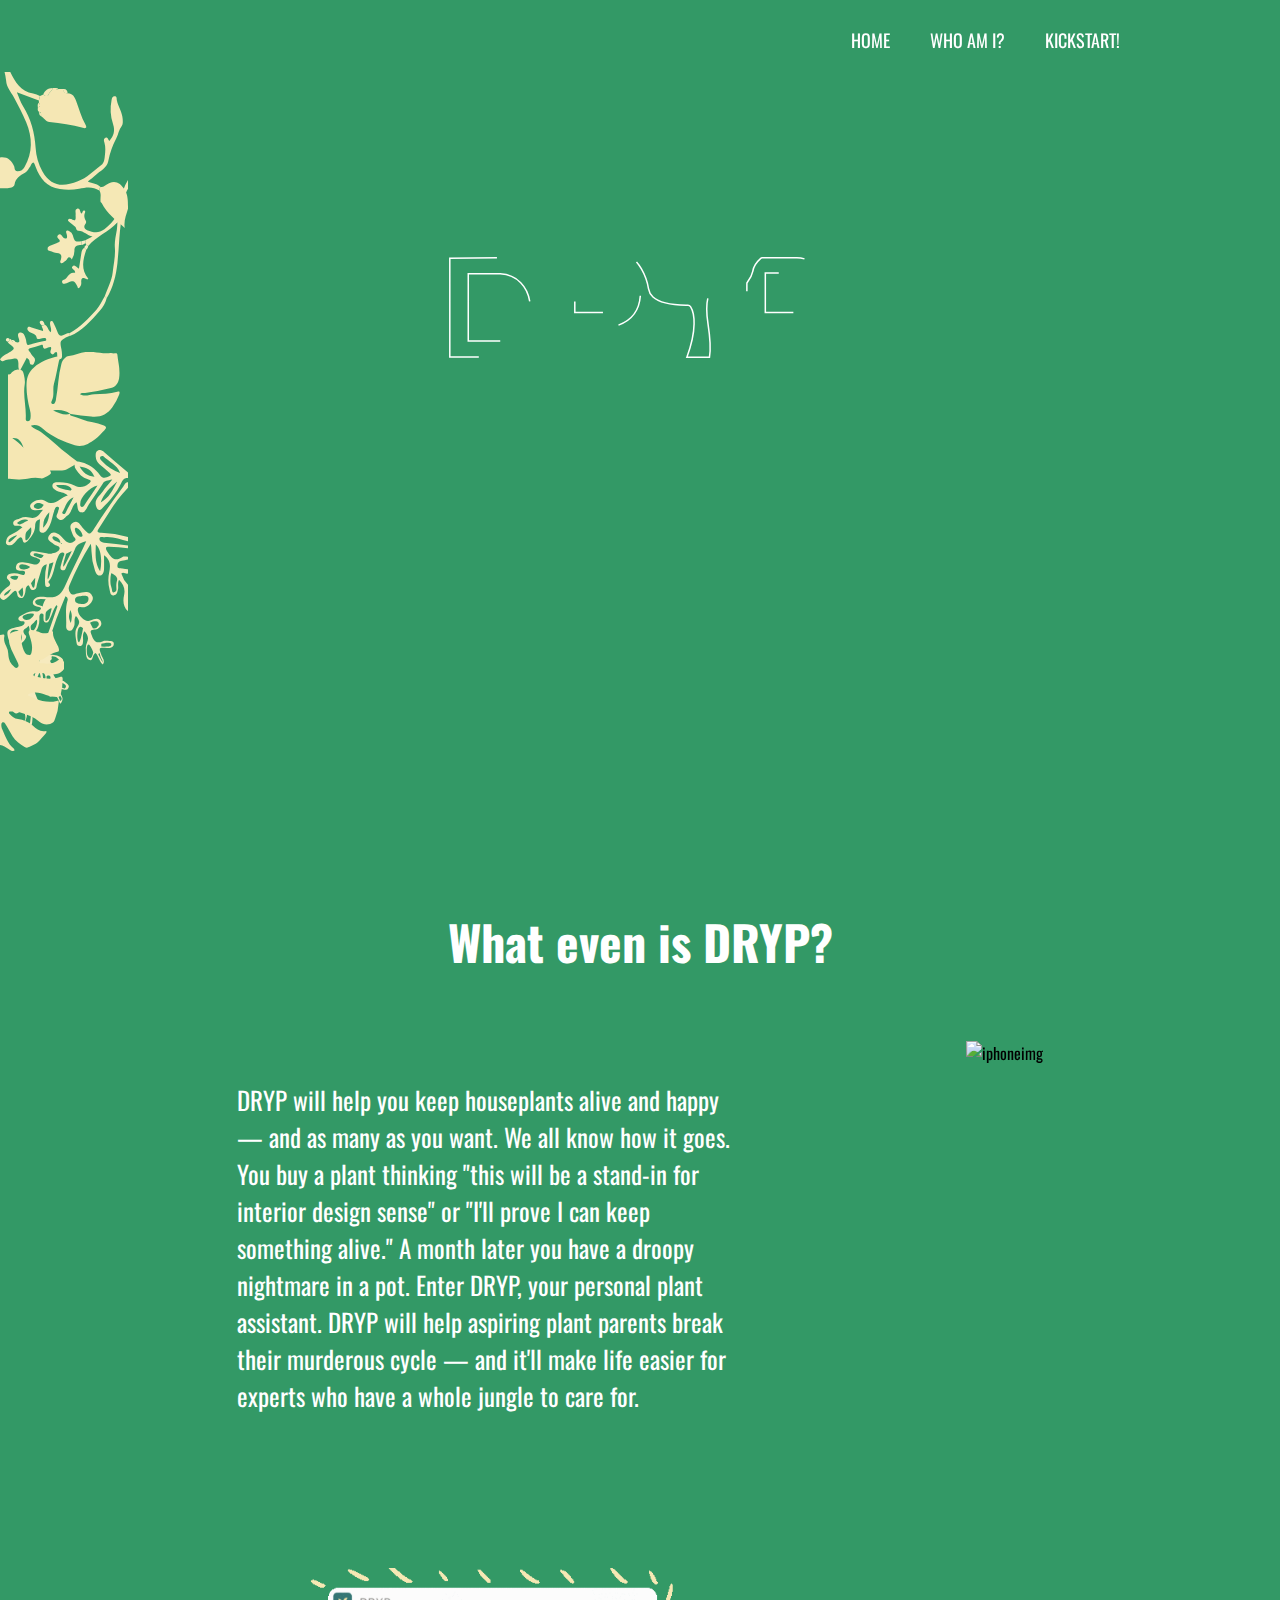
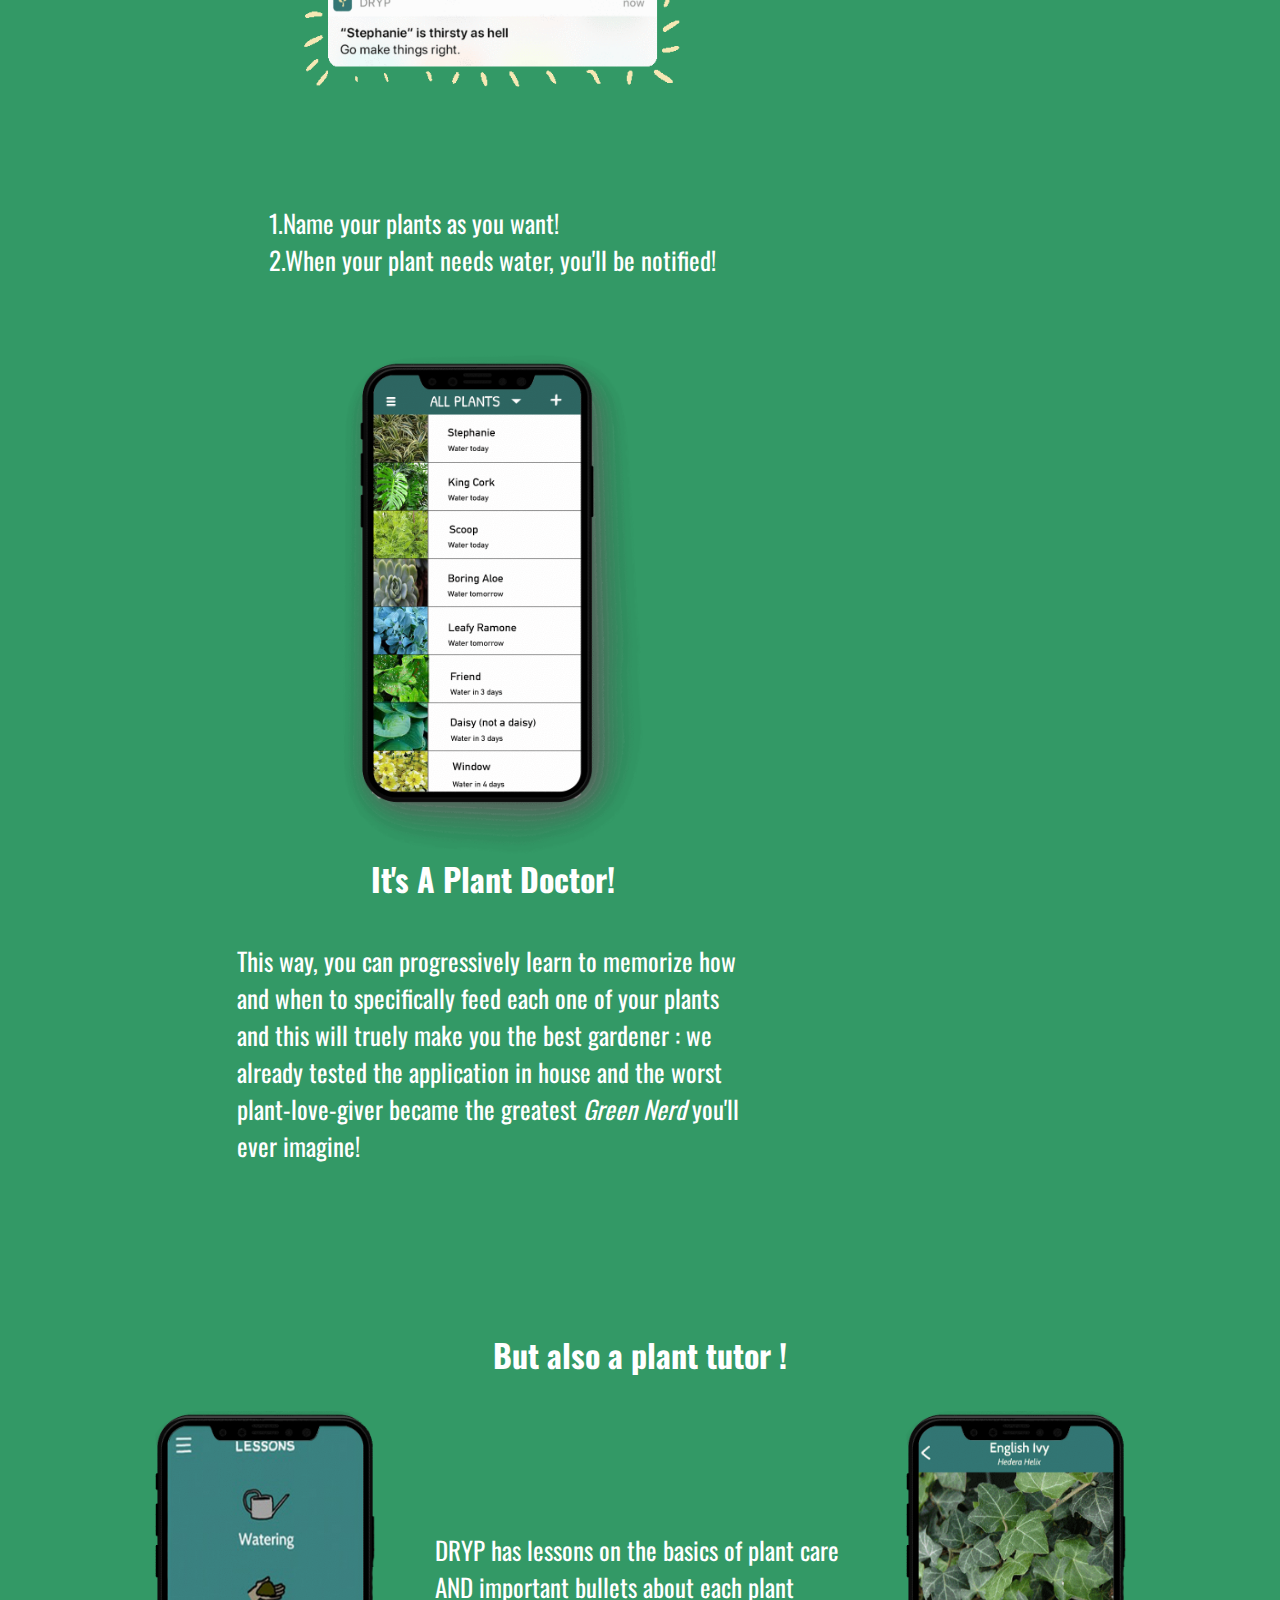
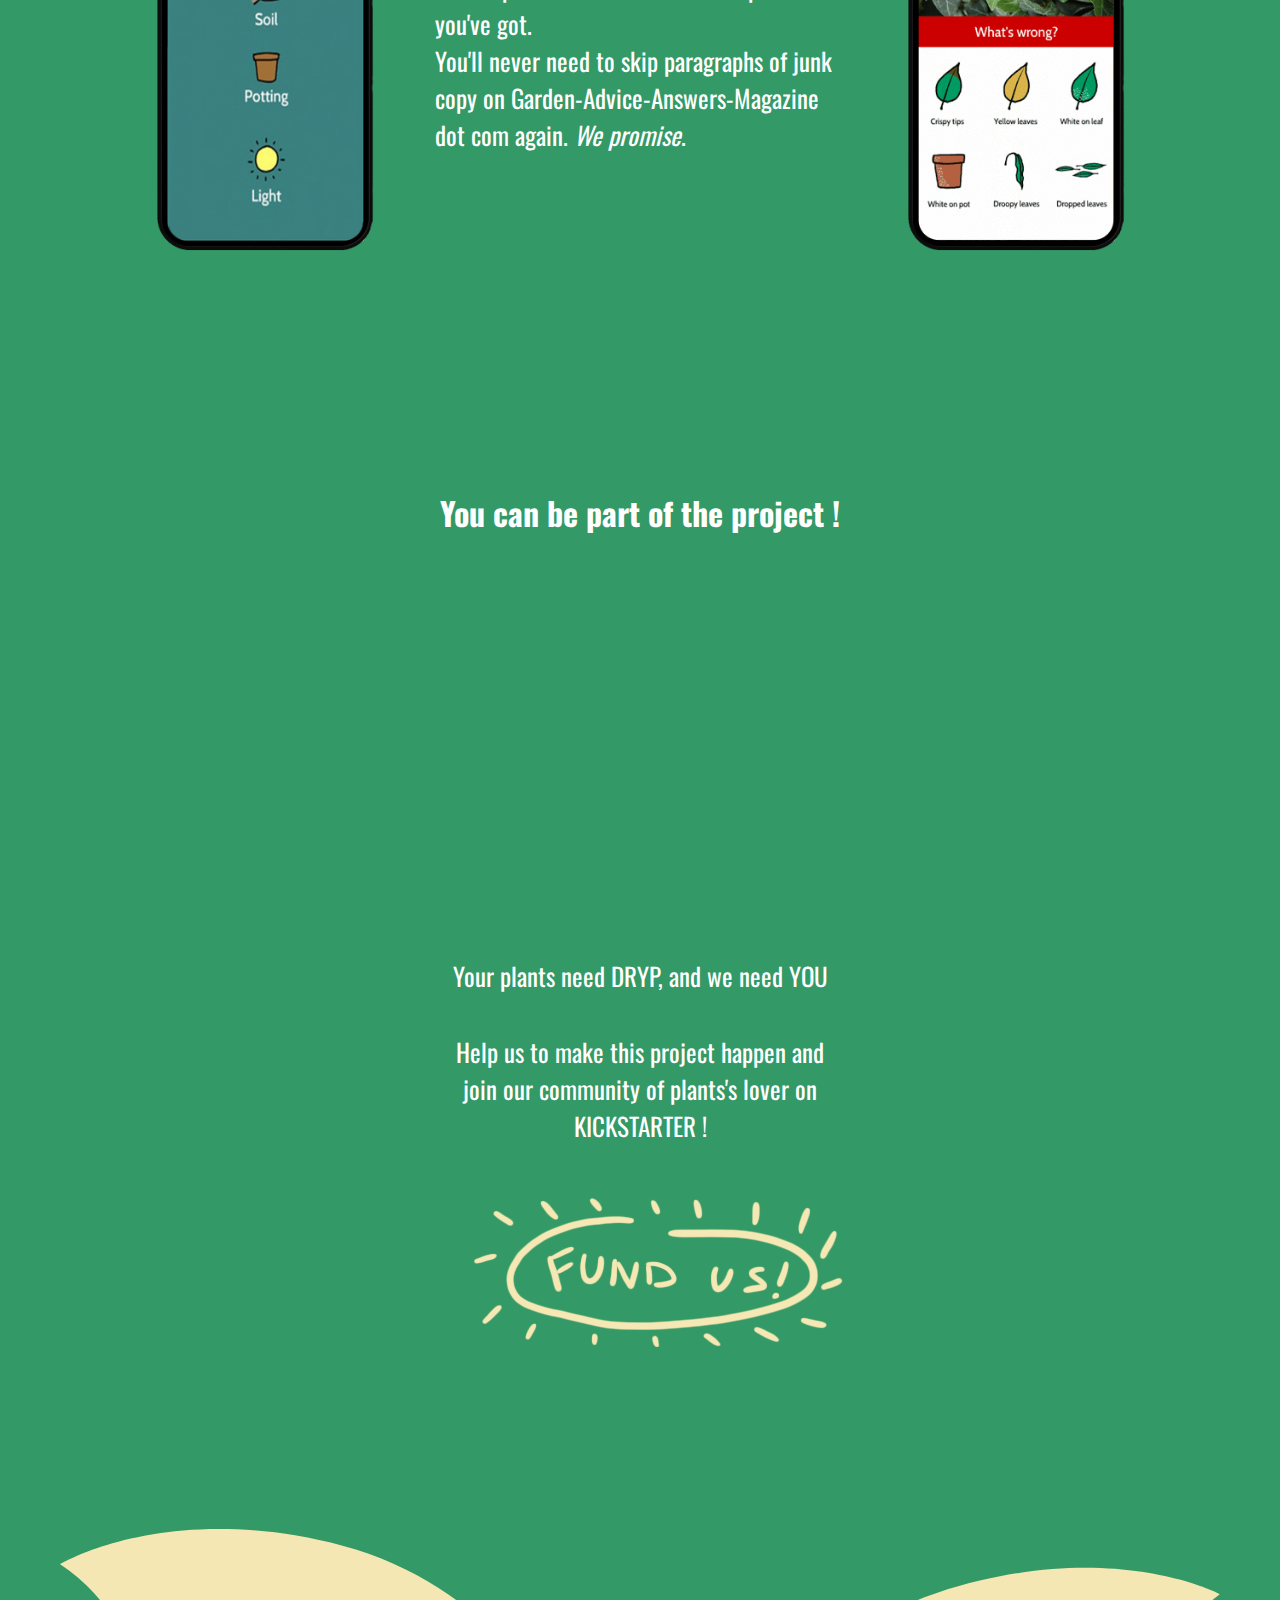
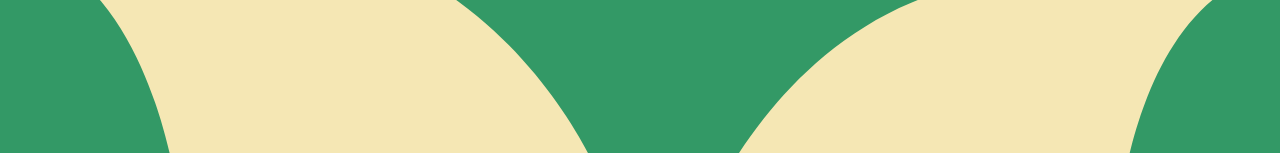
==== commit 40064e91: "last changes" ====
--- a/index.html
+++ b/index.html
@@ -32,16 +32,16 @@
 	</header>
 	<main>
 			<div class="animated_plants">
-    	  <img class ="leaves3" src="images/feuilles.svg" alt="">
-    	  <img class ="branch" src="images/branches.svg" alt="">
-    	  <img class ="branch2" src="images/branches2.svg" alt="">
-  	    <img class ="leaves" src="images/feuillage.svg" alt="">
-  	    <img class ="leaves2" src="images/feuilles2.svg" alt="">
+    	  <img class ="leaves3" src="images/feuilles.svg" alt="leaves">
+    	  <img class ="branch" src="images/branches.svg" alt="branch">
+    	  <img class ="branch2" src="images/branches2.svg" alt="branch">
+  	    <img class ="leaves" src="images/feuillage.svg" alt="leaves">
+  	    <img class ="leaves2" src="images/feuilles2.svg" alt="leaves">
     	</div>
 			<div class="texto">
 				<div class="animated_logo_container">
 					<svg id="animated_logo_dryp" data-name="Calque 2" xmlns="http://www.w3.org/2000/svg" viewBox="0 0 509.72 143.36"><title>DRYPsansfond</title><path d="M268,20.73s12.13,12.86,16,35.51a19.48,19.48,0,0,0,5.89,11c12.11,11.18,38,10.72,46.33,11a4.54,4.54,0,0,1,3.66,2.08c5.21,8.06,8.59,30.41-5,66.71h30s2.58-14.52-2-44.51c-3.2-21.12-1-31.81.62-36.28a4.2,4.2,0,0,1,3.65-2.77c7.77-.6,32.23-4.33,44.59-27.42A17.6,17.6,0,0,0,413.28,32c1.11-4.53,4.74-16.39,13.2-21.72,0,0-12.79-8-34-2.66S361.8,33.86,361.8,33.86s-4.73,8.22-1.51,20.12a9.27,9.27,0,0,1-.23,5.66c-2.24,6-7.76,21.15-9.31,29.85,0,0-1.39-5.37-6.78-11.81a17.52,17.52,0,0,1-3.68-7.48C337.74,58.73,325.53,27.25,268,20.73Z" transform="translate(-17.79 -4.78)" style="fill:none;stroke:#fff;stroke-miterlimit:10;stroke-width:2px"/><path d="M82.76,15l-62.58.61s0,131.3,0,131.3H82.76C175.75,146.92,171.83,14.58,82.76,15Zm4.37,110.73H44.69V36.43l42.44-.08C140.05,39.28,140.34,122.52,87.13,125.74Z" transform="translate(-17.79 -4.78)" style="fill:none;stroke:#fff;stroke-miterlimit:10;stroke-width:2px"/><path d="M491,16.58a37.74,37.74,0,0,0-10.14-1.37H434.65a2.46,2.46,0,0,0-1.67.64c-2.08,1.86-9.27,7.71-10.64,17.25-1.4,7-5.59,12.25-7.21,14.4a3.06,3.06,0,0,0-.61,1.84v97.8H439.3V109.87h38.61a39.57,39.57,0,0,0,10-1.24c12.24-3.18,38.61-13.8,38.61-46.27C526.51,30.48,502.7,19.88,491,16.58ZM476.23,87.64H439V35.47h37.22C508.81,38.13,509.18,84.9,476.23,87.64Z" transform="translate(-17.79 -4.78)" style="fill:none;stroke:#fff;stroke-miterlimit:10;stroke-width:2px"/><path d="M244.08,104.45c20-7.23,29.15-22.22,29.18-43.77,0-25.59-16.69-41.46-42.73-45.11a47,47,0,0,0-6.92-.4C211.25,15.29,161,15,161,15V147.11h24.92V109.84h35.7l25.59,37.27h28.29ZM223.46,87.64H186.11V35.7c.26-.27,37.35,0,37.35,0C256.27,37.88,256.87,84.88,223.46,87.64Z" transform="translate(-17.79 -4.78)" style="fill:none;stroke:#fff;stroke-miterlimit:10;stroke-width:2px"/></svg>
-					<img class="animated_logo_background" src="images/animated_logo_background.svg" alt="">
+					<img class="animated_logo_background" src="images/animated_logo_background.svg" alt="dryp_logo">
 				</div>
 				<div id="fadein_intro">
 					<p class="subtitle">A revolutionary way to feed your plants. On <a href="#">Kickstarter</a> by now.</p>
@@ -92,14 +92,14 @@
 				<h2>But also a plant tutor !</h2>
 				<div>
 					<div class="shadow">
-						<img src="images/mockuplesson.png" alt="">
+						<img src="images/mockuplesson.png" alt="mockup_iphone">
 					</div>
 					<div id="plant_tutor_text">
 						<p>DRYP has lessons on the basics of plant care AND important bullets about each plant you've got.</p>
 						<p>You'll never need to skip paragraphs of junk copy on Garden-Advice-Answers-Magazine dot com again. <i> We promise</i>.</p>
 					</div>
 					<div class="shadow">
-						<img src="images/mockuplesson2.png" alt="">
+						<img src="images/mockuplesson2.png" alt="mockup_iphone">
 					</div>
 				</div>
 			</div>
@@ -114,11 +114,11 @@
 					<p>Help us to make this project happen and join our community of plants's lover on <a href="https://www.kickstarter.com/projects/benkling/dryp-an-app-that-keeps-your-plants-alive-and-happy">KICKSTARTER</a> !</p>
 				</div>
 				<div class="fund_us">
-					<a id="fund_us1" href="https://www.kickstarter.com/projects/benkling/dryp-an-app-that-keeps-your-plants-alive-and-happy"><img  src="images/fundus1.png" alt=""></a>
-					<a id="fund_us2" href="https://www.kickstarter.com/projects/benkling/dryp-an-app-that-keeps-your-plants-alive-and-happy"><img  src="images/fundus2.png" alt=""></a>
+					<a id="fund_us1" href="https://www.kickstarter.com/projects/benkling/dryp-an-app-that-keeps-your-plants-alive-and-happy"><img  src="images/fundus1.png" alt="fund us drawing"></a>
+					<a id="fund_us2" href="https://www.kickstarter.com/projects/benkling/dryp-an-app-that-keeps-your-plants-alive-and-happy"><img  src="images/fundus2.png" alt="fund us drawing"></a>
 				</div>
 			</footer>
-	<img id="bottom_pic" src="images/bottom.svg" alt="">
+	<img id="bottom_pic" src="images/bottom.svg" alt="leaves">
 	<script src="scripts/script.min.js"></script>
 </body>
 </html>
